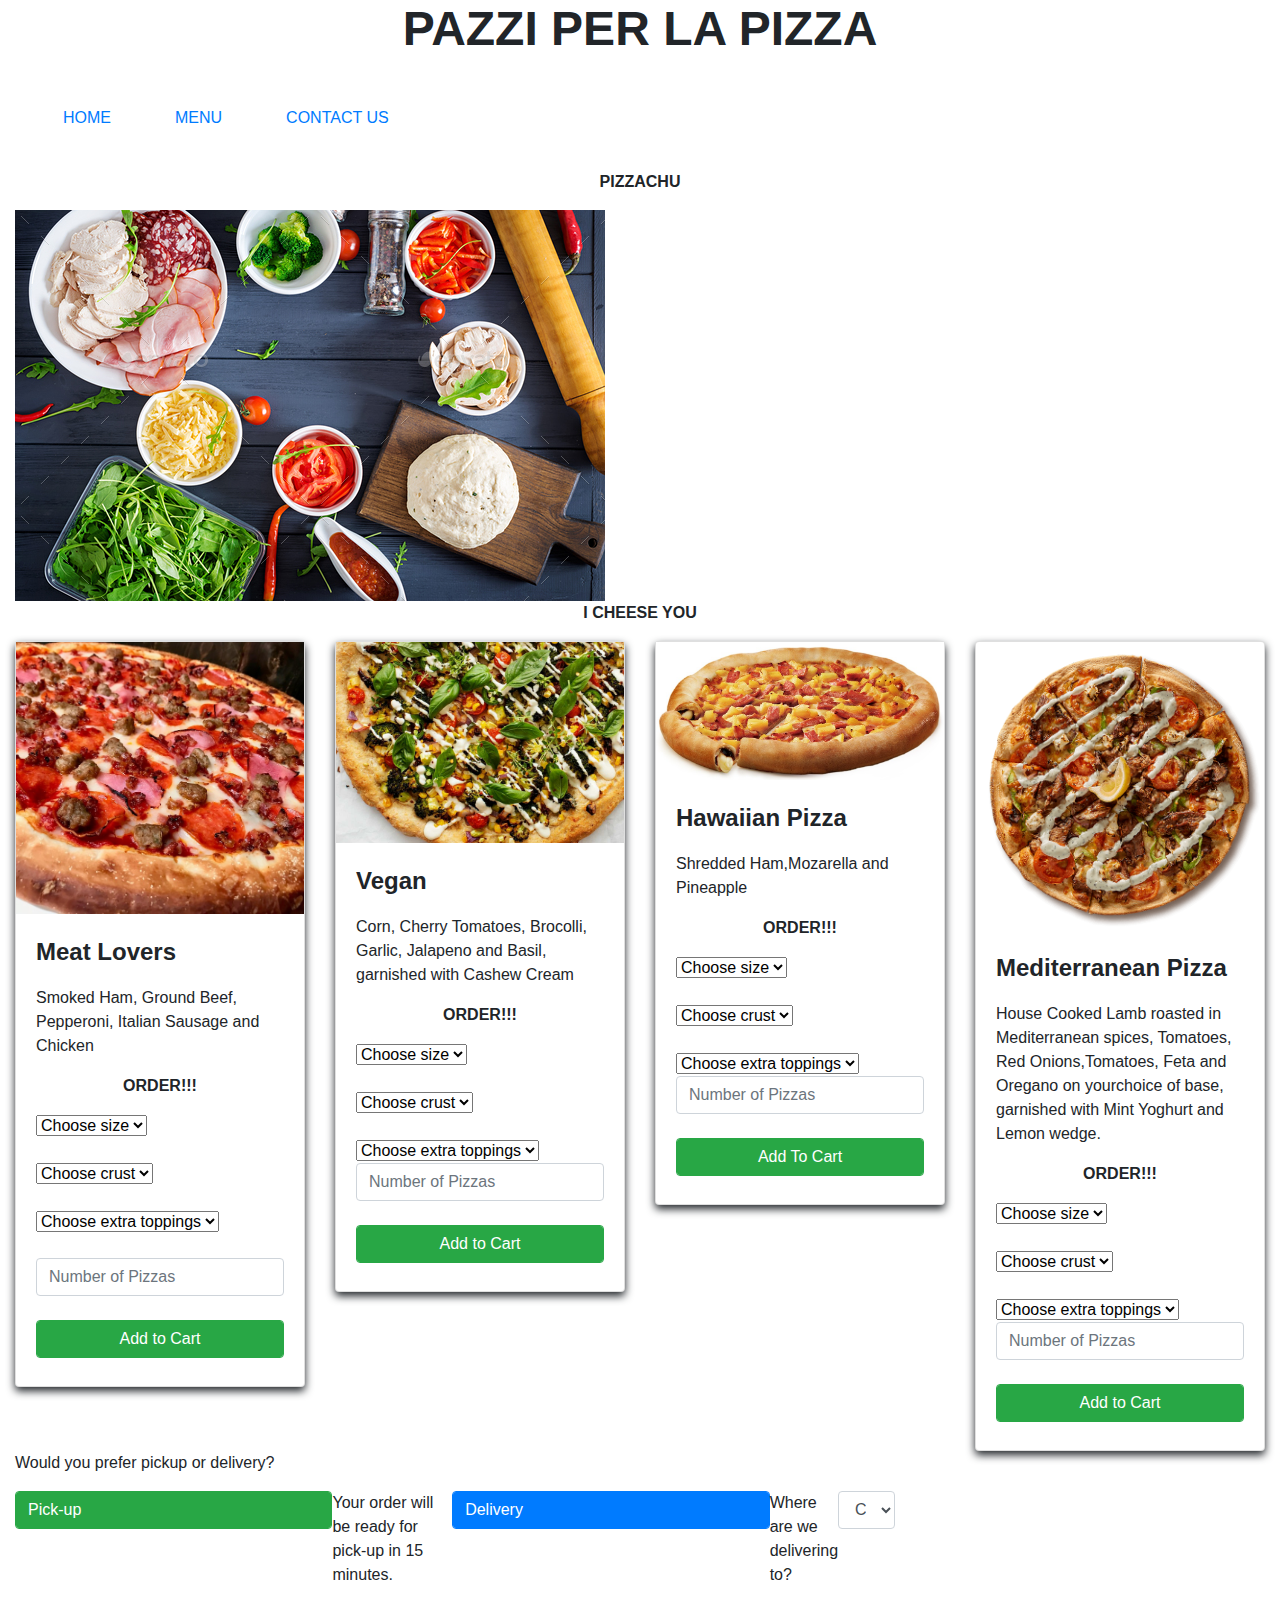
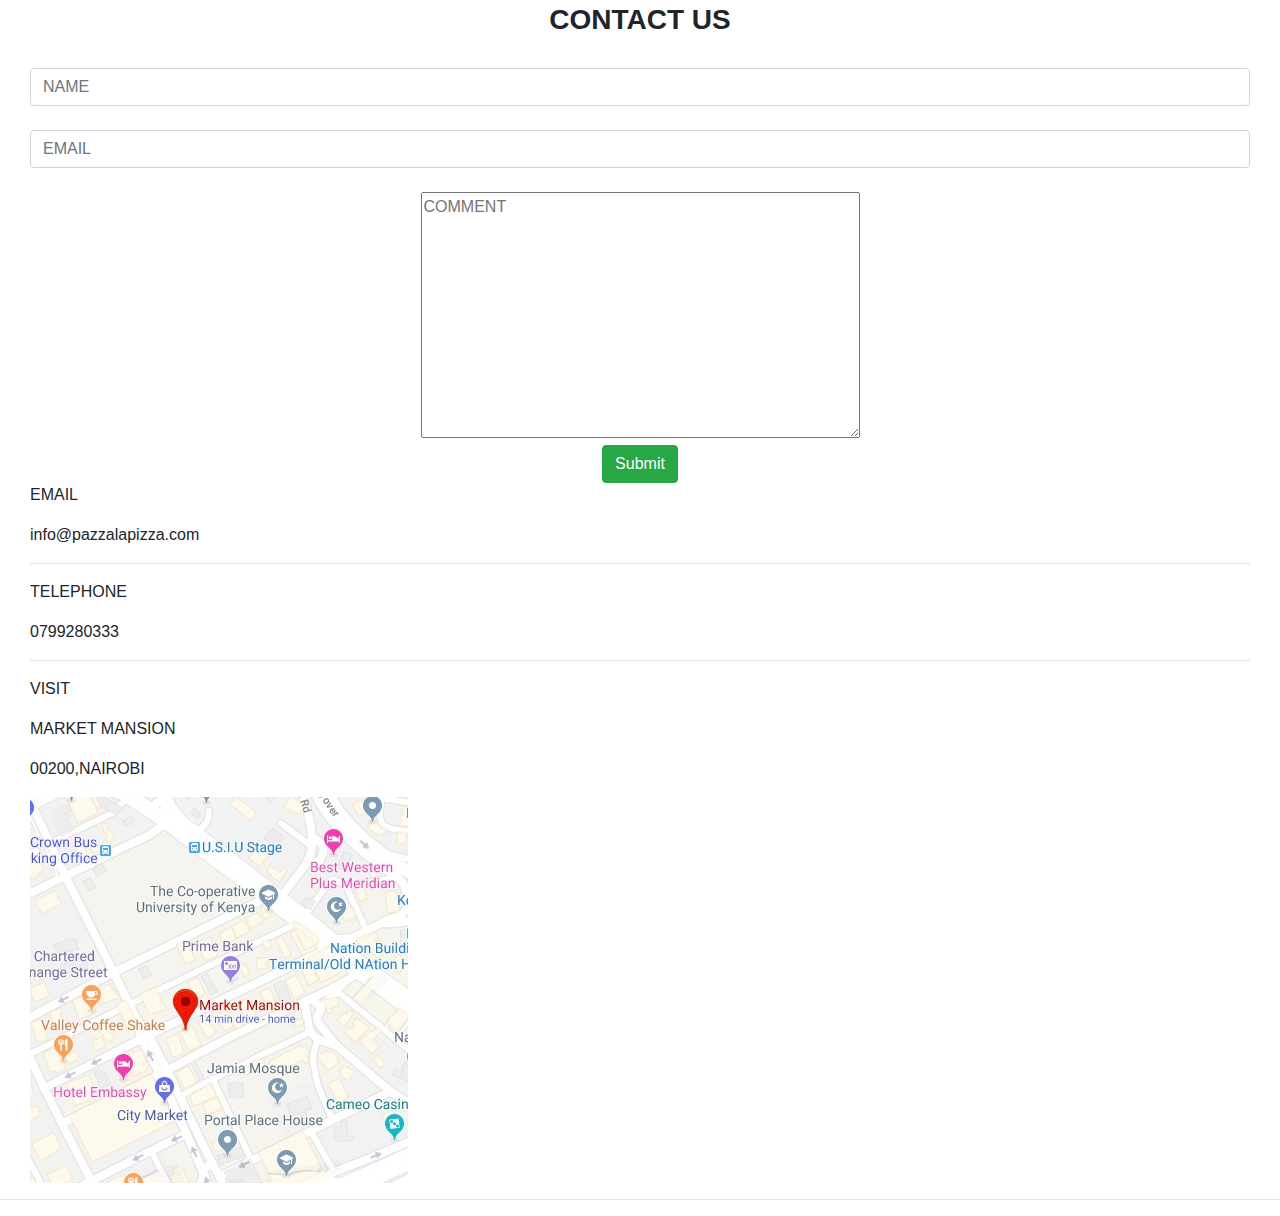
==== index.html @ 3c733aaf "add input form for numbers" ====
<!DOCTYPE html>
<html lang="en">

<head>
    <meta charset="UTF-8">
    <meta name="viewport" content="width=device-width, initial-scale=1.0">
    <meta http-equiv="X-UA-Compatible" content="ie=edge">
    <link href="css/bootstrap.min.css" type="text/css" rel="stylesheet">
    <link href="css/styles.css" type="text/css" rel="stylesheet">
    <title>PAZZI PER LA PIZZA</title>
</head>

<body>
    <div class="container-fluid">
        <h1><b>PAZZI PER LA PIZZA</b></h1>
        <div class="navbar">
            <ul>
                <li><a href="#home">HOME</a></li>
                <li><a href="#menu">MENU</a></li>
                <li><a href="#contact">CONTACT US</a></li>
            </ul>
        </div>
        <div class="background">
            <p style="text-align: center;"><strong>PIZZACHU</strong></p>
            <img src="images/pizza.jpg" alt="Pizza making">
        </div>
        <p style="text-align: center;"><strong>I CHEESE YOU</strong></p>
    </div>
    </div>
    <div class="container-fluid">
        <div id="menu">
            <div class="row">
                <div class="col-md-3 col-lg-3 mx-auto">
                    <div class="card" class="card-img-top">
                        <img src="images/pizza1.jpg" alt="Meat lovers pizza" class="mx-auto w-100">
                        <div class="card-body">
                            <p id="ml" style="font-size: 1.5rem;"><strong>Meat Lovers</strong></p>
                            <p>Smoked Ham, Ground Beef, Pepperoni, Italian Sausage and Chicken</p>
                            <p class="order"><b>ORDER!!!</b></p>
                            <form>
                                <select class="size" class="form-control" placeholder="choose size">
                                    <option value="">Choose size</option>
                                    <option value="small">Small</option>
                                    <option value="medium">Medium</option>
                                    <option value="large">Large</option>
                                </select>
                            </form> <br>
                            <form>
                                <select class="crust" class="form-control" placeholder="Choose crust">
                                    <option value="">Choose crust</option>
                                    <option value="crispy">Crispy</option>
                                    <option value="gluten free">Gluten free</option>
                                    <option value="stuffed">Stuffed</option>
                                </select>
                            </form> <br>
                            <form>
                                <select class="toppings" class="form-control" placeholder="Extra toppings">
                                    <option value="">Choose extra toppings</option>
                                    <option value="">Extra cheese</option>
                                    <option value="Bacon">Bacon</option>
                                    <option value="pepper">pepper</option>
                                </select>
                            </form><br>
                            <form>
                                <input type="number" class="form-control" placeholder="Number of Pizzas">
                                    
                            </form>
                            <br>
                            <label style="text-align: center;" id="btn-addtocart-ml"
                                class="btn-success form-control">Add to Cart</label>
                            </form>
                        </div>
                    </div>
                </div>
                <div class="col-md-3 col-lg-3 mx-auto">
                    <div class="card">
                        <img src="images/pizza2.jpg" alt="Vegan pizza" class="mx-auto w-100">
                        <div class="card-body">
                            <p style="font-size: 1.5rem;"><strong>Vegan</strong></p>
                            <p>Corn, Cherry Tomatoes, Brocolli, Garlic, Jalapeno and Basil, garnished with Cashew Cream
                            </p>
                            <p class="order"><b>ORDER!!!</b></p>
                            <form>
                                <select class="size" class="form-control" placeholder="choose size">
                                    <option value="">Choose size</option>
                                    <option value="small">Small</option>
                                    <option value="medium">Medium</option>
                                    <option value="large">Large</option>
                                </select>
                            </form> <br>
                            <form>
                                <select class="crust" class="form-control" placeholder="Choose crust">
                                    <option value="">Choose crust</option>
                                    <option value="crispy">Crispy</option>
                                    <option value="gluten free">Gluten free</option>
                                    <option value="stuffed">Stuffed</option>
                                </select>
                            </form> <br>
                            <form>
                                <select class="toppings" class="form-control" placeholder="Extra toppings">
                                    <option value="">Choose extra toppings</option>
                                    <option value="">Extra cheese</option>
                                    <option value="Bacon">Bacon</option>
                                    <option value="pepper">pepper</option>
                                </select>
                            </form>
                            <form>
                                    <input type="number" class="form-control" placeholder="Number of Pizzas">
                                        
                                </form>
                                <br>
                                <label style="text-align: center;" id="btn-addtocart-vegan"
                                    class="btn-success form-control">Add to Cart</label>
                            </form>
                        </div>
                    </div>
                </div>
                <div class="col-md-3 col-lg-3 mx-auto">
                    <div class="card">
                        <img src="images/pizza3.jpg" alt="Hawaiian pizza" class="mx-auto w-100">
                        <div class="card-body">
                            <p style="font-size: 1.5rem;"><strong>Hawaiian Pizza</strong></p>
                            <p>Shredded Ham,Mozarella and Pineapple</p>
                            <p class="order"><b>ORDER!!!</b></p>
                            <form>
                                <select class="size" class="form-control" placeholder="choose size">
                                    <option value="size">Choose size</option>
                                    <option value="small">Small</option>
                                    <option value="medium">Medium</option>
                                    <option value="large">Large</option>
                                </select>
                            </form> <br>
                            <form>
                                <select class="crust" class="form-control" placeholder="Choose crust">
                                    <option value="">Choose crust</option>
                                    <option value="crispy">Crispy</option>
                                    <option value="gluten free">Gluten free</option>
                                    <option value="stuffed">Stuffed</option>
                                </select>
                            </form> <br>
                            <form>
                                <select class="toppings" class="form-control" placeholder="Extra toppings">
                                    <option value="">Choose extra toppings</option>
                                    <option value="">Extra cheese</option>
                                    <option value="Bacon">Bacon</option>
                                    <option value="pepper">pepper</option>
                                </select>
                            </form>
                            <form>
                                    <input type="number" class="form-control" placeholder="Number of Pizzas">
                                        
                                </form>
                                <br>
                                <label style="text-align: center;" id="btn-addtocart-hawaii"
                                    class="btn-success form-control">Add To Cart</label>
                            </form>
                        </div>
                    </div>
                </div>
                <div class="col-md-3 col-lg-3 mx-auto">
                    <div class="card">
                        <img src="images/pizza4.png" alt="Mediterranean lamb" class="mx-auto w-100">
                        <div class="card-body">
                            <p style="font-size: 1.5rem;"><strong>Mediterranean Pizza</strong></p>
                            <p>House Cooked Lamb roasted in Mediterranean spices, Tomatoes, Red Onions,Tomatoes, Feta
                                and Oregano on yourchoice of base, garnished with Mint Yoghurt and Lemon wedge.</p>
                            <p class="order"><b>ORDER!!!</b></p>
                            <form>
                                <select class="size" class="form-control" placeholder="choose size">
                                    <option value="">Choose size</option>
                                    <option value="small">Small</option>
                                    <option value="medium">Medium</option>
                                    <option value="large">Large</option>
                                </select>
                            </form>
                            <br>
                            <form>
                                <select class="crust" class="form-control" placeholder="Choose crust">
                                    <option value="">Choose crust</option>
                                    <option value="crispy">Crispy</option>
                                    <option value="gluten free">Gluten free</option>
                                    <option value="stuffed">Stuffed</option>
                                </select>
                            </form>
                            <br>
                            <form>
                                <select class="toppings" class="form-control" placeholder="Extra toppings">
                                    <option value="">Choose extra toppings</option>
                                    <option value="">Extra cheese</option>
                                    <option value="Bacon">Bacon</option>
                                    <option value="pepper">pepper</option>
                                </select>
                            </form>
                            <form>
                                    <input type="number" class="form-control" placeholder="Number of Pizzas">
                                        
                                </form>
                                <br>
                                <label style="text-align: center;" id="btn-addtocart-md"
                                    class="btn-success form-control">Add to Cart</label>
                            </form>
                        </div>
                    </div>
                </div>
            </div>
        </div>
        <section>
            <div id="checkout">
                <div id="pick-del">
                    <p>Would you prefer pickup or delivery?</p>
                    <div class="btn-group" data-toggle="button">
                        <label class="btn-success form-control">Pick-up</label>
                        <p class="pick">Your order will be ready for pick-up in 15 minutes.</p>
                        <label class="btn-primary form-control">Delivery </label>
                        <p class="del">Where are we delivering to?</p>
                        <form>
                            <select class="form-control" placeholder="Choose Location">
                                <option value="location">Choose Location</option>
                                <option value="location">Spring Valley</option>
                                <option value="location">Prestige</option>
                                <option value="location">Other</option>
                            </select>
                        </form>
                    </div>
        </section>
        <div class="container-fluid">
            <div class="contact">
                <h3><strong>CONTACT US</strong></h3><br>
                <form>
                    <input type="text" class="form-control" id="Name" placeholder="NAME"><br>
                    <input type="text" class="form-control" id="Email" placeholder="EMAIL"><br>
                    <textarea name="message" id="message" cols="45" rows="10" placeholder="COMMENT"></textarea><br>
                    <input type="submit" class="btn btn-success"></button>
                </form>
            </div>
            <p>EMAIL</p>
            <p>info@pazzalapizza.com</p>
            <hr>
            <p>TELEPHONE</p>
            <p>0799280333</p>
            <hr>
            <p>VISIT</p>
            <p>MARKET MANSION</p>
            <P>00200,NAIROBI</P>
            <img src="images/visit.jpg" alt="Visit store Location at Market Mansion">
        </div>
    </div>
    </div>
    </div>
    </div>
    <hr />
    <script src="js/jquery-3.4.1.js"></script>
    <script src="js/scripts.js"></script>
</body>

</html>
---- css/styles.css ----
body{
    margin: 0;
}
.background{
background-size: cover;
}
ul{
    margin: 0;
    list-style-type: none;
    padding: 0;
    display: block;
    position: sticky,fixed bottom;
}
li{
float:left;
padding: 2rem;
}
html{
    scroll-behavior: smooth;
}
.back{
    background-position: center center;
    background-repeat: no-repeat;
    background-size: cover;
}
h1{
    font-family: 'Franklin Gothic Medium', 'Arial Narrow', Arial, sans-serif;
    font-size: 3rem;
    text-align: center;
}
p{
    font-family: 'Franklin Gothic Medium', 'Arial Narrow', Arial, sans-serif;
}
.order{
    text-align: center;
}
.title{
    font-size: 1.5rem;
}
.contact{
    font-family: 'Franklin Gothic Medium', 'Arial Narrow', Arial, sans-serif; 
    text-align: center;
    line-height: 1.5em;
}
.card{
    box-shadow:  0 4px 8px 0 ;
}
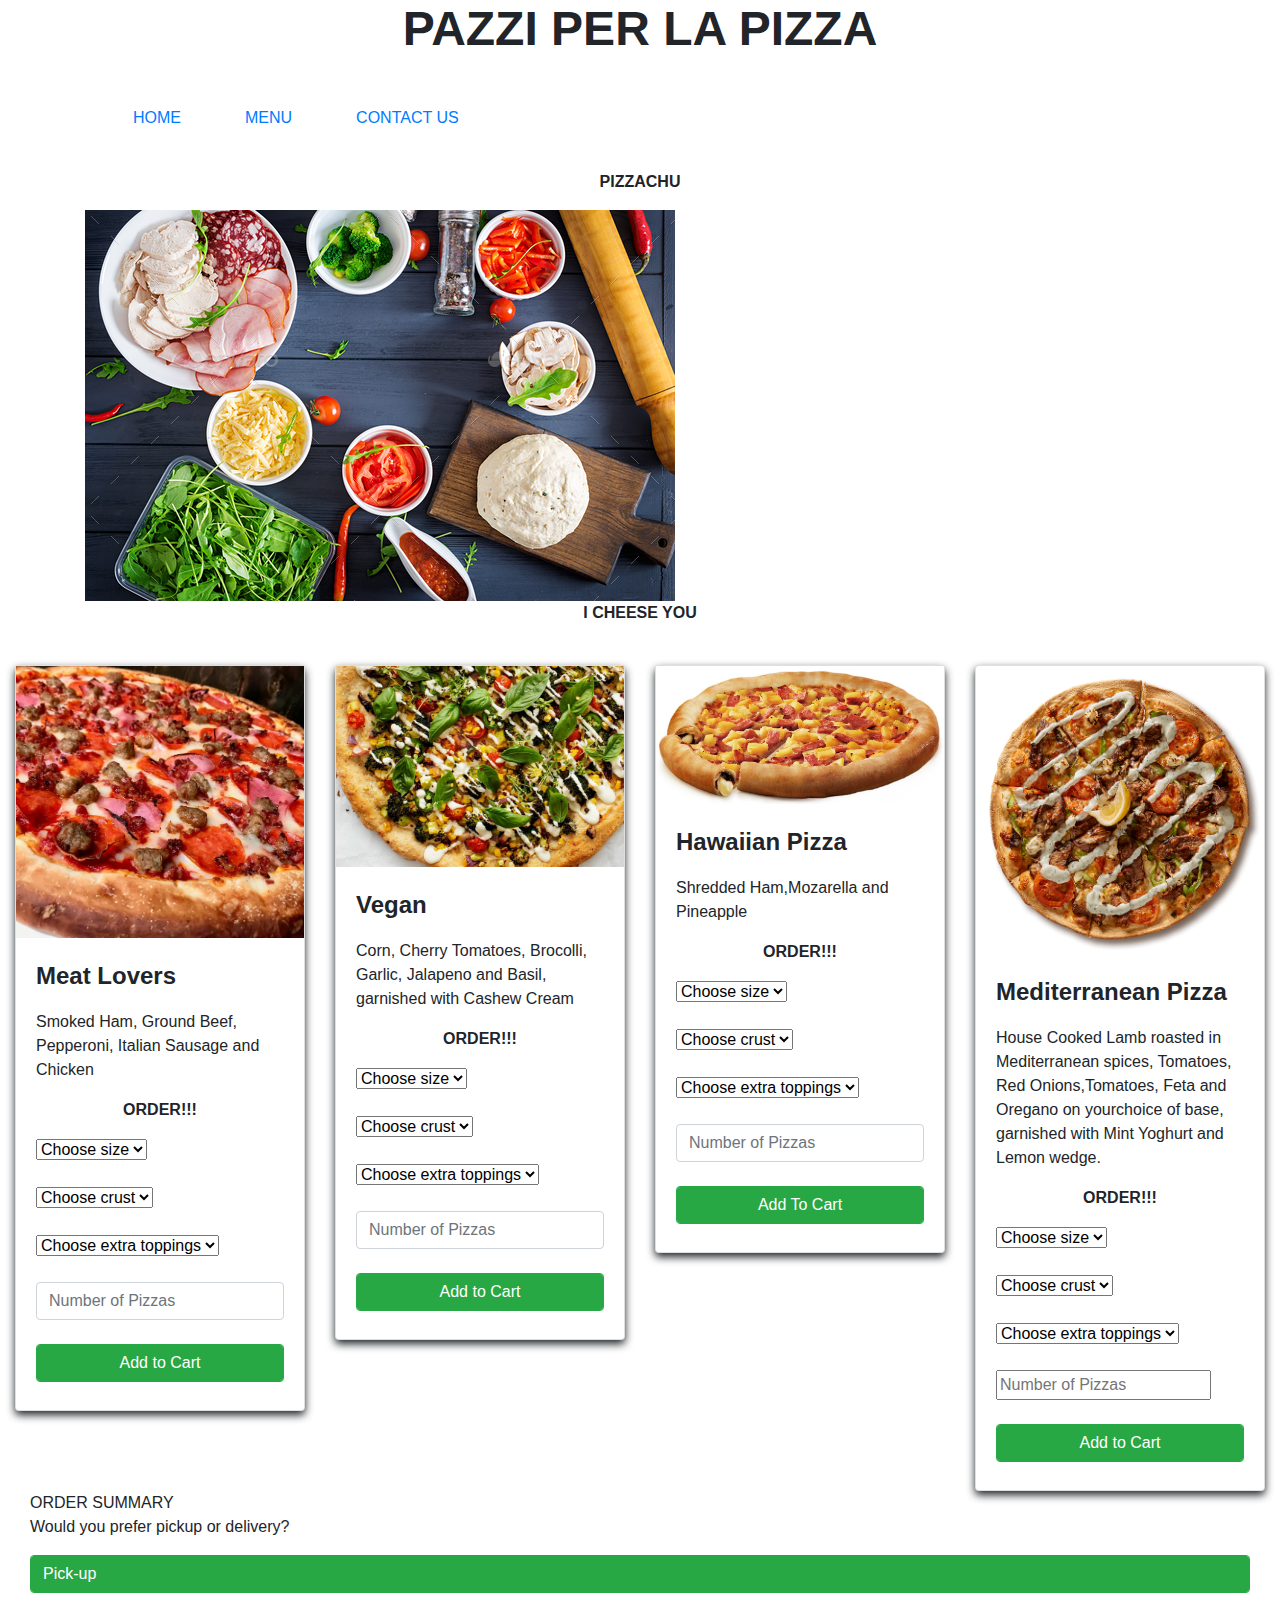
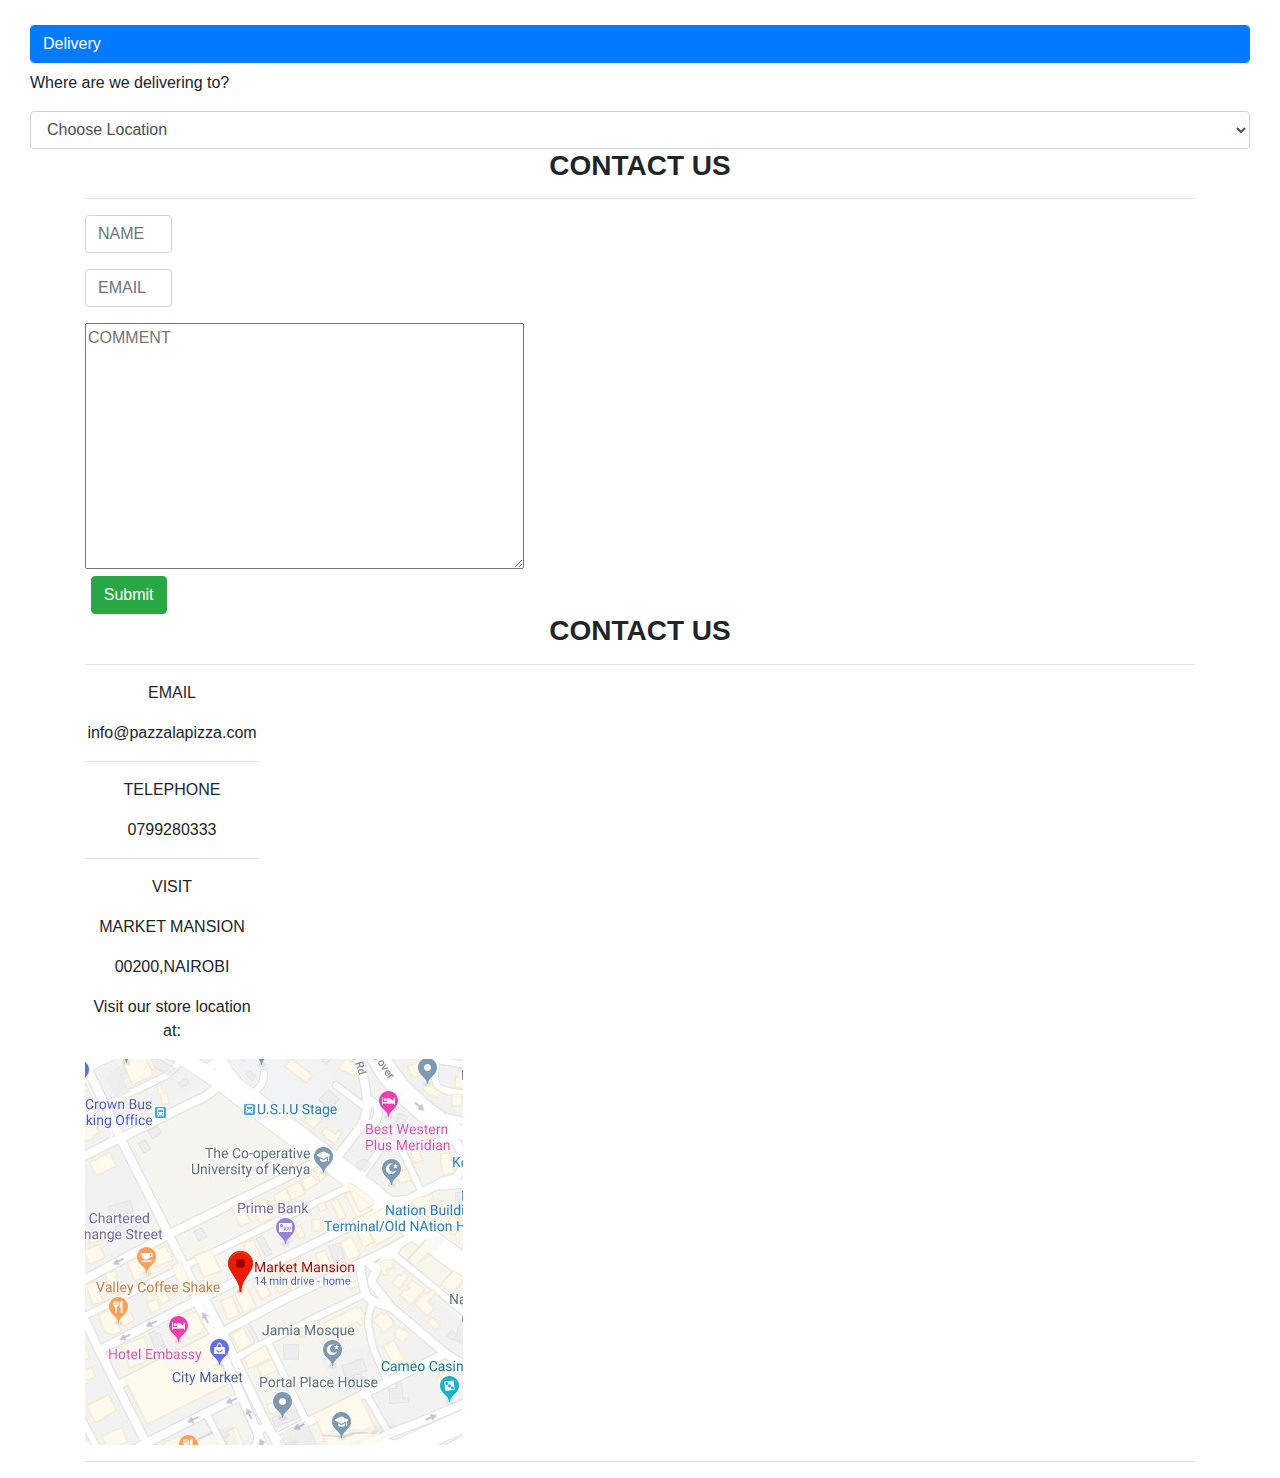
==== commit d8968bad: "add container-fluid and style it on css" ====
--- a/index.html
+++ b/index.html
@@ -11,7 +11,7 @@
 </head>
 
 <body>
-    <div class="container-fluid">
+    <div class="container">
         <h1><b>PAZZI PER LA PIZZA</b></h1>
         <div class="navbar">
             <ul>
@@ -23,8 +23,8 @@
         <div class="background">
             <p style="text-align: center;"><strong>PIZZACHU</strong></p>
             <img src="images/pizza.jpg" alt="Pizza making">
-        </div>
-        <p style="text-align: center;"><strong>I CHEESE YOU</strong></p>
+            <p style="text-align: center;"><strong>I CHEESE YOU</strong></p>
+        </div><br>
     </div>
     </div>
     <div class="container-fluid">
@@ -34,7 +34,7 @@
                     <div class="card" class="card-img-top">
                         <img src="images/pizza1.jpg" alt="Meat lovers pizza" class="mx-auto w-100">
                         <div class="card-body">
-                            <p id="ml" style="font-size: 1.5rem;"><strong>Meat Lovers</strong></p>
+                            <p style="font-size: 1.5rem;"><strong>Meat Lovers</strong></p>
                             <p>Smoked Ham, Ground Beef, Pepperoni, Italian Sausage and Chicken</p>
                             <p class="order"><b>ORDER!!!</b></p>
                             <form>
@@ -63,11 +63,12 @@
                             </form><br>
                             <form>
                                 <input type="number" class="form-control" placeholder="Number of Pizzas">
-                                    
+
                             </form>
                             <br>
-                            <label style="text-align: center;" id="btn-addtocart-ml"
-                                class="btn-success form-control">Add to Cart</label>
+                            <form>
+                                <label style="text-align: center;" id="btn-addtocart-ml"
+                                    class="btn-success form-control">Add to Cart</label>
                             </form>
                         </div>
                     </div>
@@ -103,12 +104,12 @@
                                     <option value="Bacon">Bacon</option>
                                     <option value="pepper">pepper</option>
                                 </select>
-                            </form>
-                            <form>
-                                    <input type="number" class="form-control" placeholder="Number of Pizzas">
-                                        
-                                </form>
-                                <br>
+                            </form><br>
+                            <form>
+                                <input type="number" class="form-control" placeholder="Number of Pizzas">
+
+                            </form> <br>
+                            <form>
                                 <label style="text-align: center;" id="btn-addtocart-vegan"
                                     class="btn-success form-control">Add to Cart</label>
                             </form>
@@ -145,12 +146,12 @@
                                     <option value="Bacon">Bacon</option>
                                     <option value="pepper">pepper</option>
                                 </select>
-                            </form>
-                            <form>
-                                    <input type="number" class="form-control" placeholder="Number of Pizzas">
-                                        
-                                </form>
-                                <br>
+                            </form><br>
+                            <form>
+                                <input type="number" class="form-control" placeholder="Number of Pizzas">
+
+                            </form><br>
+                            <form>
                                 <label style="text-align: center;" id="btn-addtocart-hawaii"
                                     class="btn-success form-control">Add To Cart</label>
                             </form>
@@ -190,12 +191,11 @@
                                     <option value="Bacon">Bacon</option>
                                     <option value="pepper">pepper</option>
                                 </select>
-                            </form>
-                            <form>
-                                    <input type="number" class="form-control" placeholder="Number of Pizzas">
-                                        
-                                </form>
-                                <br>
+                            </form><br>
+                            <form>
+                                <input class="input" type="number" class="form-control" placeholder="Number of Pizzas">
+                            </form> <br>
+                            <form>
                                 <label style="text-align: center;" id="btn-addtocart-md"
                                     class="btn-success form-control">Add to Cart</label>
                             </form>
@@ -204,53 +204,69 @@
                 </div>
             </div>
         </div>
-        <section>
+        <div class="container-fluid">
             <div id="checkout">
+                <div id="Order summary">ORDER SUMMARY</div>
                 <div id="pick-del">
                     <p>Would you prefer pickup or delivery?</p>
-                    <div class="btn-group" data-toggle="button">
-                        <label class="btn-success form-control">Pick-up</label>
-                        <p class="pick">Your order will be ready for pick-up in 15 minutes.</p>
-                        <label class="btn-primary form-control">Delivery </label>
-                        <p class="del">Where are we delivering to?</p>
-                        <form>
-                            <select class="form-control" placeholder="Choose Location">
-                                <option value="location">Choose Location</option>
-                                <option value="location">Spring Valley</option>
-                                <option value="location">Prestige</option>
-                                <option value="location">Other</option>
-                            </select>
-                        </form>
-                    </div>
-        </section>
-        <div class="container-fluid">
-            <div class="contact">
-                <h3><strong>CONTACT US</strong></h3><br>
-                <form>
-                    <input type="text" class="form-control" id="Name" placeholder="NAME"><br>
-                    <input type="text" class="form-control" id="Email" placeholder="EMAIL"><br>
-                    <textarea name="message" id="message" cols="45" rows="10" placeholder="COMMENT"></textarea><br>
-                    <input type="submit" class="btn btn-success"></button>
-                </form>
+                    <label class="btn-success form-control">Pick-up</label><br>
+                    <label class="btn-primary form-control">Delivery </label>
+                    <p>Where are we delivering to?</p>
+                    <form>
+                        <select class="form-control" placeholder="Choose Location">
+                            <option value="location">Choose Location</option>
+                            <option value="location">Spring Valley</option>
+                            <option value="location">Prestige</option>
+                            <option value="location">Other</option>
+                        </select>
+                    </form>
+                </div>
             </div>
-            <p>EMAIL</p>
-            <p>info@pazzalapizza.com</p>
-            <hr>
-            <p>TELEPHONE</p>
-            <p>0799280333</p>
-            <hr>
-            <p>VISIT</p>
-            <p>MARKET MANSION</p>
-            <P>00200,NAIROBI</P>
-            <img src="images/visit.jpg" alt="Visit store Location at Market Mansion">
-        </div>
-    </div>
-    </div>
-    </div>
-    </div>
-    <hr />
-    <script src="js/jquery-3.4.1.js"></script>
-    <script src="js/scripts.js"></script>
+            <div class="container">
+                <h3><strong>CONTACT US</strong></h3>
+                <hr>
+                <div class="row">
+                    <div class="contact">
+                        <div class="col-md-3">
+                            <div class="form-group">
+                                <input type="text" class="form-control" id="Name" placeholder="NAME">
+                            </div>
+                            <div class="form-group">
+                                <input type="text" class="form-control" id="Email" placeholder="EMAIL">
+                            </div>
+                            <textarea name="message" id="message" cols="45" rows="10"
+                                placeholder="COMMENT"></textarea><br>
+                            <input type="submit" class="btn btn-success"></button>
+                            </form>
+                        </div>
+                    </div>
+                    <div class="container">
+                        <h3><strong>CONTACT US</strong></h3>
+                        <hr>
+                        <div class="row">
+                            <div class="contact">
+                                <div class="col-md-6">
+                                    <p>EMAIL</p>
+                                    <p>info@pazzalapizza.com</p>
+                                    <hr>
+                                    <p>TELEPHONE</p>
+                                    <p>0799280333</p>
+                                    <hr>
+                                    <p>VISIT</p>
+                                    <p>MARKET MANSION</p>
+                                    <P>00200,NAIROBI</P>
+                                </div>
+                                <div class="col-md-6">
+                                    <p>Visit our store location at:</p>
+                                    <img src="images/visit.jpg" alt="Visit store Location at Market Mansion">
+                                </div>
+                            </div>
+                        </div>
+                    </div>
+                </div>
+                <hr />
+                <script src="js/jquery-3.4.1.js"></script>
+                <script src="js/scripts.js"></script>
 </body>
 
 </html>--- a/css/styles.css
+++ b/css/styles.css
@@ -45,3 +45,6 @@
 .card{
     box-shadow:  0 4px 8px 0 ;
 }
+h3{
+    text-align: center;
+}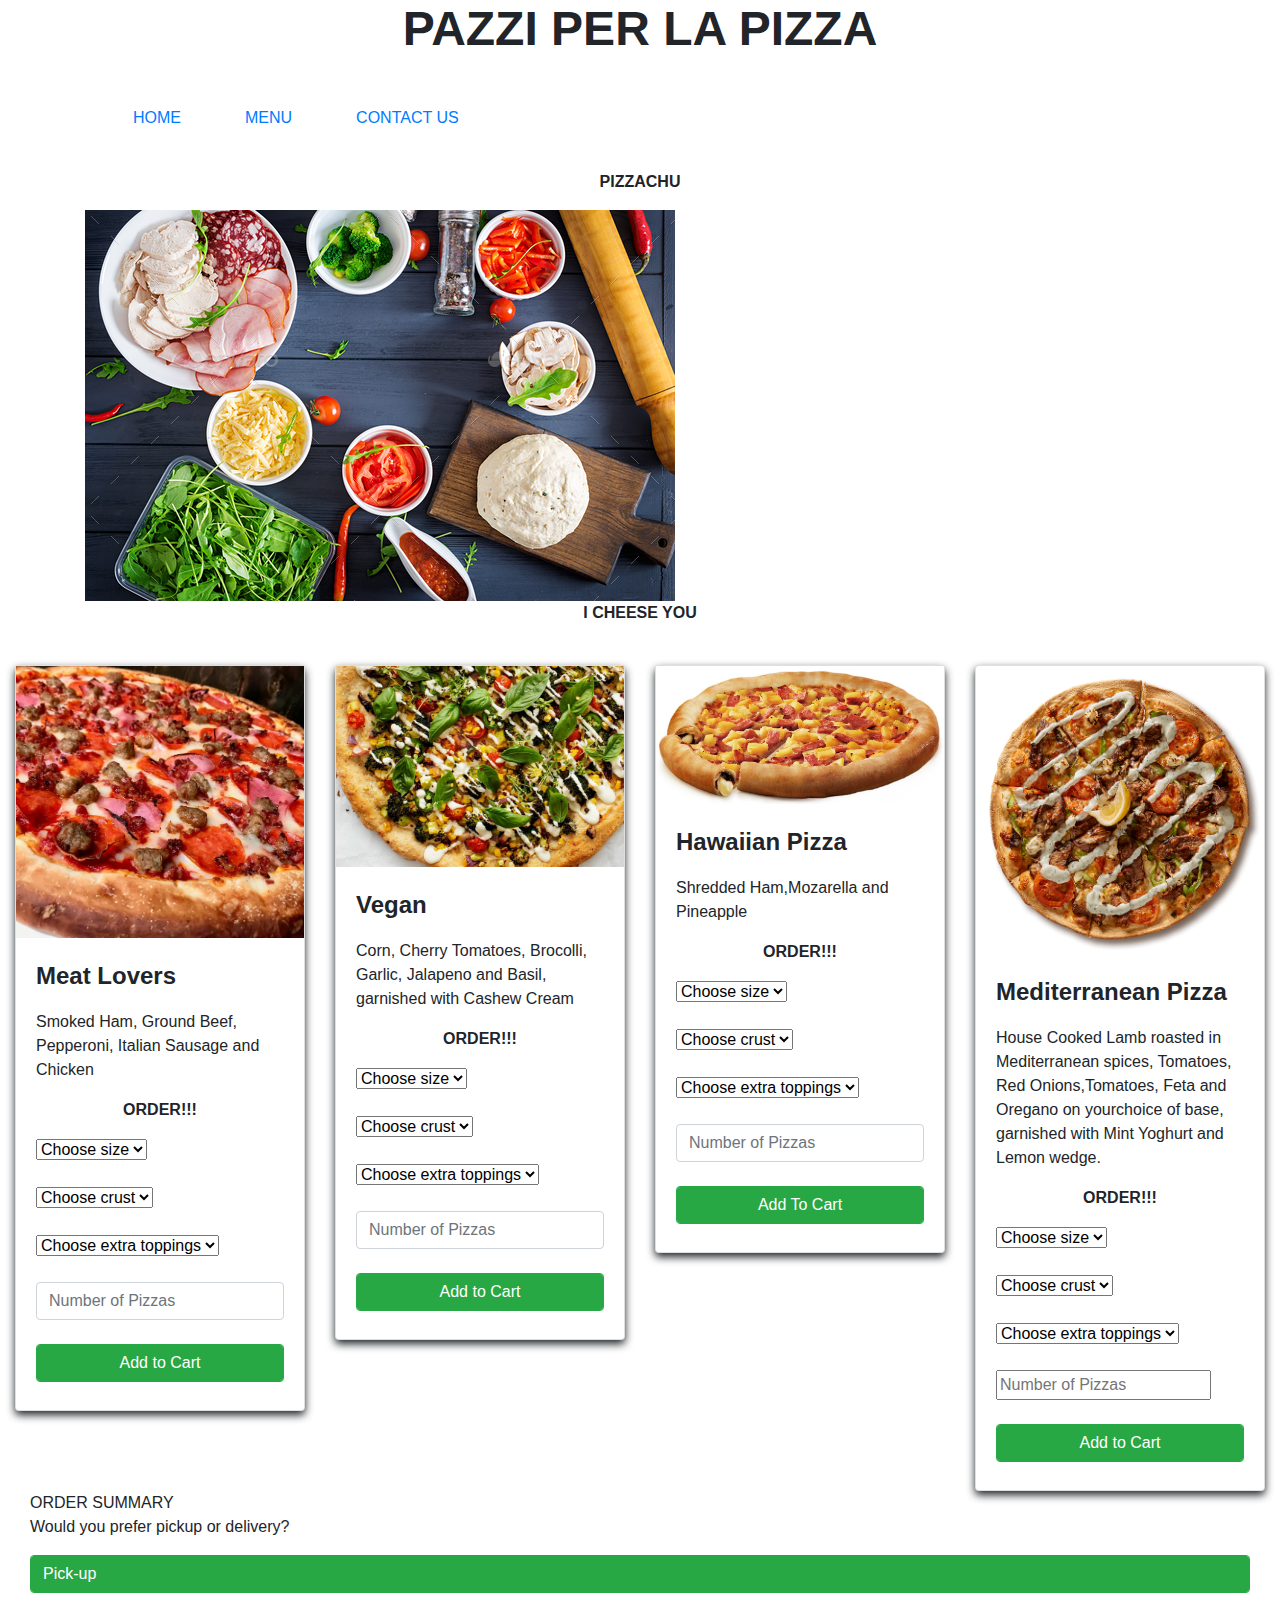
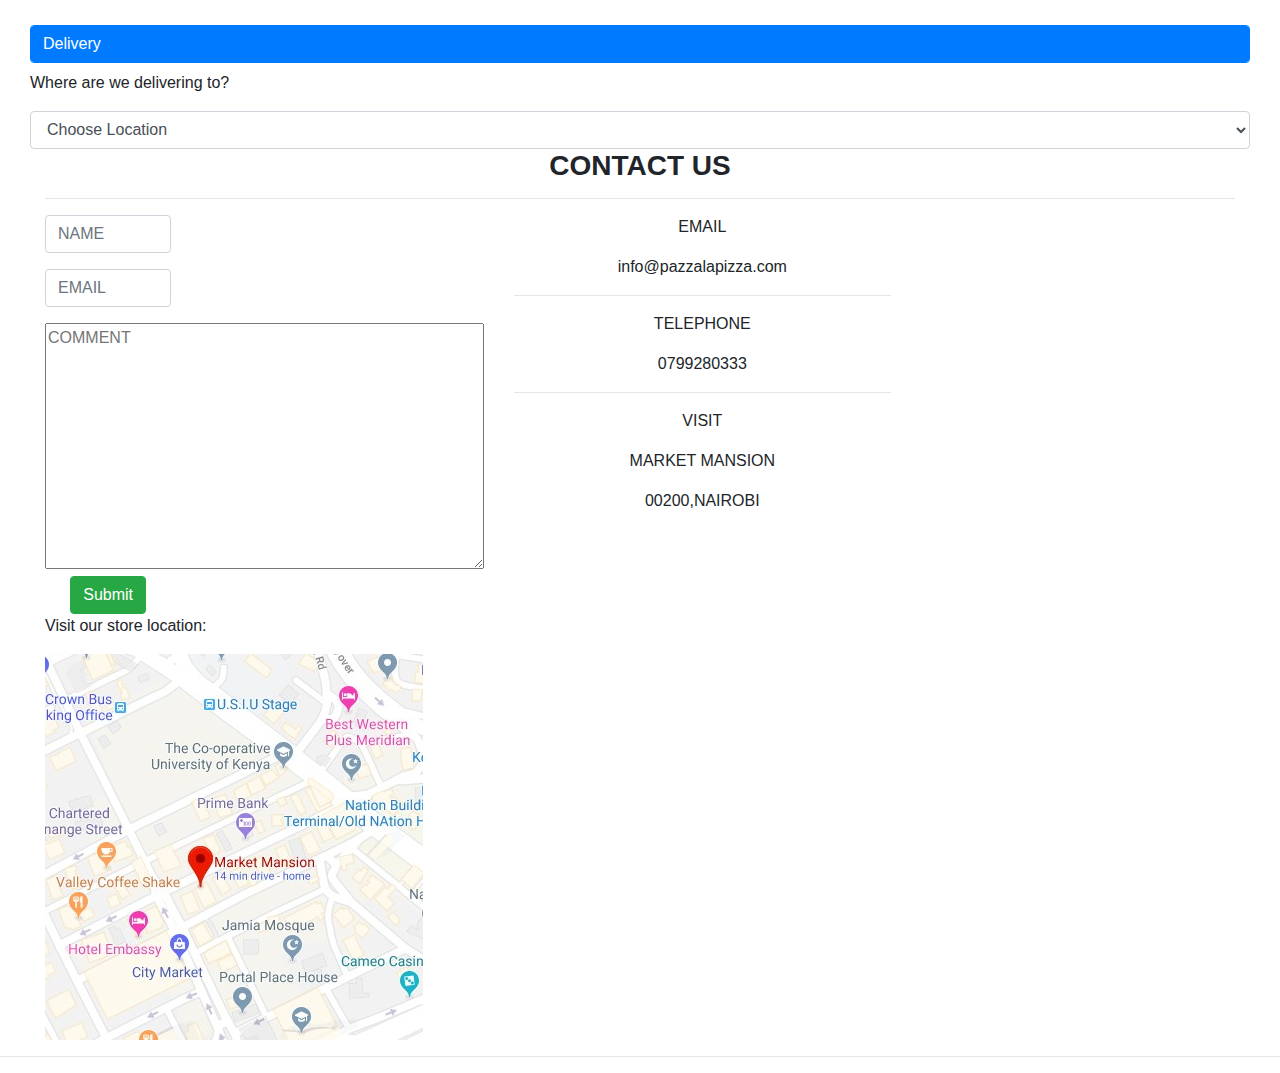
==== commit 40adf5ee: "add readme description" ====
--- a/index.html
+++ b/index.html
@@ -67,8 +67,8 @@
                             </form>
                             <br>
                             <form>
-                                <label style="text-align: center;" id="btn-addtocart-ml"
-                                    class="btn-success form-control">Add to Cart</label>
+                            <label style="text-align: center;" id="btn-addtocart-ml"
+                                class="btn-success form-control">Add to Cart</label>
                             </form>
                         </div>
                     </div>
@@ -110,8 +110,8 @@
 
                             </form> <br>
                             <form>
-                                <label style="text-align: center;" id="btn-addtocart-vegan"
-                                    class="btn-success form-control">Add to Cart</label>
+                            <label style="text-align: center;" id="btn-addtocart-vegan"
+                                class="btn-success form-control">Add to Cart</label>
                             </form>
                         </div>
                     </div>
@@ -152,8 +152,8 @@
 
                             </form><br>
                             <form>
-                                <label style="text-align: center;" id="btn-addtocart-hawaii"
-                                    class="btn-success form-control">Add To Cart</label>
+                            <label style="text-align: center;" id="btn-addtocart-hawaii"
+                                class="btn-success form-control">Add To Cart</label>
                             </form>
                         </div>
                     </div>
@@ -196,77 +196,70 @@
                                 <input class="input" type="number" class="form-control" placeholder="Number of Pizzas">
                             </form> <br>
                             <form>
-                                <label style="text-align: center;" id="btn-addtocart-md"
-                                    class="btn-success form-control">Add to Cart</label>
+                            <label style="text-align: center;" id="btn-addtocart-md"
+                                class="btn-success form-control">Add to Cart</label>
                             </form>
                         </div>
                     </div>
                 </div>
             </div>
         </div>
-        <div class="container-fluid">
+                <div class="container-fluid">
             <div id="checkout">
                 <div id="Order summary">ORDER SUMMARY</div>
                 <div id="pick-del">
                     <p>Would you prefer pickup or delivery?</p>
-                    <label class="btn-success form-control">Pick-up</label><br>
-                    <label class="btn-primary form-control">Delivery </label>
-                    <p>Where are we delivering to?</p>
-                    <form>
-                        <select class="form-control" placeholder="Choose Location">
-                            <option value="location">Choose Location</option>
-                            <option value="location">Spring Valley</option>
-                            <option value="location">Prestige</option>
-                            <option value="location">Other</option>
-                        </select>
-                    </form>
-                </div>
-            </div>
-            <div class="container">
-                <h3><strong>CONTACT US</strong></h3>
-                <hr>
-                <div class="row">
-                    <div class="contact">
-                        <div class="col-md-3">
-                            <div class="form-group">
-                                <input type="text" class="form-control" id="Name" placeholder="NAME">
-                            </div>
-                            <div class="form-group">
-                                <input type="text" class="form-control" id="Email" placeholder="EMAIL">
-                            </div>
-                            <textarea name="message" id="message" cols="45" rows="10"
-                                placeholder="COMMENT"></textarea><br>
-                            <input type="submit" class="btn btn-success"></button>
-                            </form>
-                        </div>
-                    </div>
-                    <div class="container">
-                        <h3><strong>CONTACT US</strong></h3>
-                        <hr>
-                        <div class="row">
-                            <div class="contact">
-                                <div class="col-md-6">
-                                    <p>EMAIL</p>
-                                    <p>info@pazzalapizza.com</p>
-                                    <hr>
-                                    <p>TELEPHONE</p>
-                                    <p>0799280333</p>
-                                    <hr>
-                                    <p>VISIT</p>
-                                    <p>MARKET MANSION</p>
-                                    <P>00200,NAIROBI</P>
-                                </div>
-                                <div class="col-md-6">
-                                    <p>Visit our store location at:</p>
-                                    <img src="images/visit.jpg" alt="Visit store Location at Market Mansion">
-                                </div>
-                            </div>
-                        </div>
-                    </div>
-                </div>
-                <hr />
-                <script src="js/jquery-3.4.1.js"></script>
-                <script src="js/scripts.js"></script>
+                        <label class="btn-success form-control">Pick-up</label><br>
+                        <label class="btn-primary form-control">Delivery </label>
+                        <p>Where are we delivering to?</p>
+                        <form>
+                            <select class="form-control" placeholder="Choose Location">
+                                <option value="location">Choose Location</option>
+                                <option value="location">Spring Valley</option>
+                                <option value="location">Prestige</option>
+                                <option value="location">Other</option>
+                            </select>
+                        </form>
+                    </div>
+                </div>
+        <div class="container-fluid">
+                <h3><strong>CONTACT US</strong></h3><hr>
+            <div class="row">
+            <div class="contact">
+                 <div class="col-md-4">
+                        <div class="form-group">
+                    <input type="text" class="form-control" id="Name" placeholder="NAME">
+                </div>
+                <div class="form-group">
+                    <input type="text" class="form-control" id="Email" placeholder="EMAIL">
+                </div> 
+                    <textarea name="message" id="message" cols="45" rows="10" placeholder="COMMENT"></textarea><br>
+                    <input type="submit" class="btn btn-success"></button>
+                </form>
+            </div>
+            </div>
+            <div style="text-align: center;" class="col-md-4">
+            <p>EMAIL</p>
+            <p>info@pazzalapizza.com</p>
+            <hr>
+            <p>TELEPHONE</p>
+            <p>0799280333</p>
+            <hr>
+            <p>VISIT</p>
+            <p>MARKET MANSION</p>
+            <P>00200,NAIROBI</P>
+            </div>
+            <div class="col-md-4">
+                <p>Visit our store location:</p>
+            <img src="images/visit.jpg" alt="Visit store Location at Market Mansion">
+        </div>
+    </div>
+    </div>
+    </div>
+    </div>
+    <hr />
+    <script src="js/jquery-3.4.1.js"></script>
+    <script src="js/scripts.js"></script>
 </body>
 
 </html>--- a/css/styles.css
+++ b/css/styles.css
@@ -47,4 +47,7 @@
 }
 h3{
     text-align: center;
+}
+.checkout{
+    text-align: center;
 }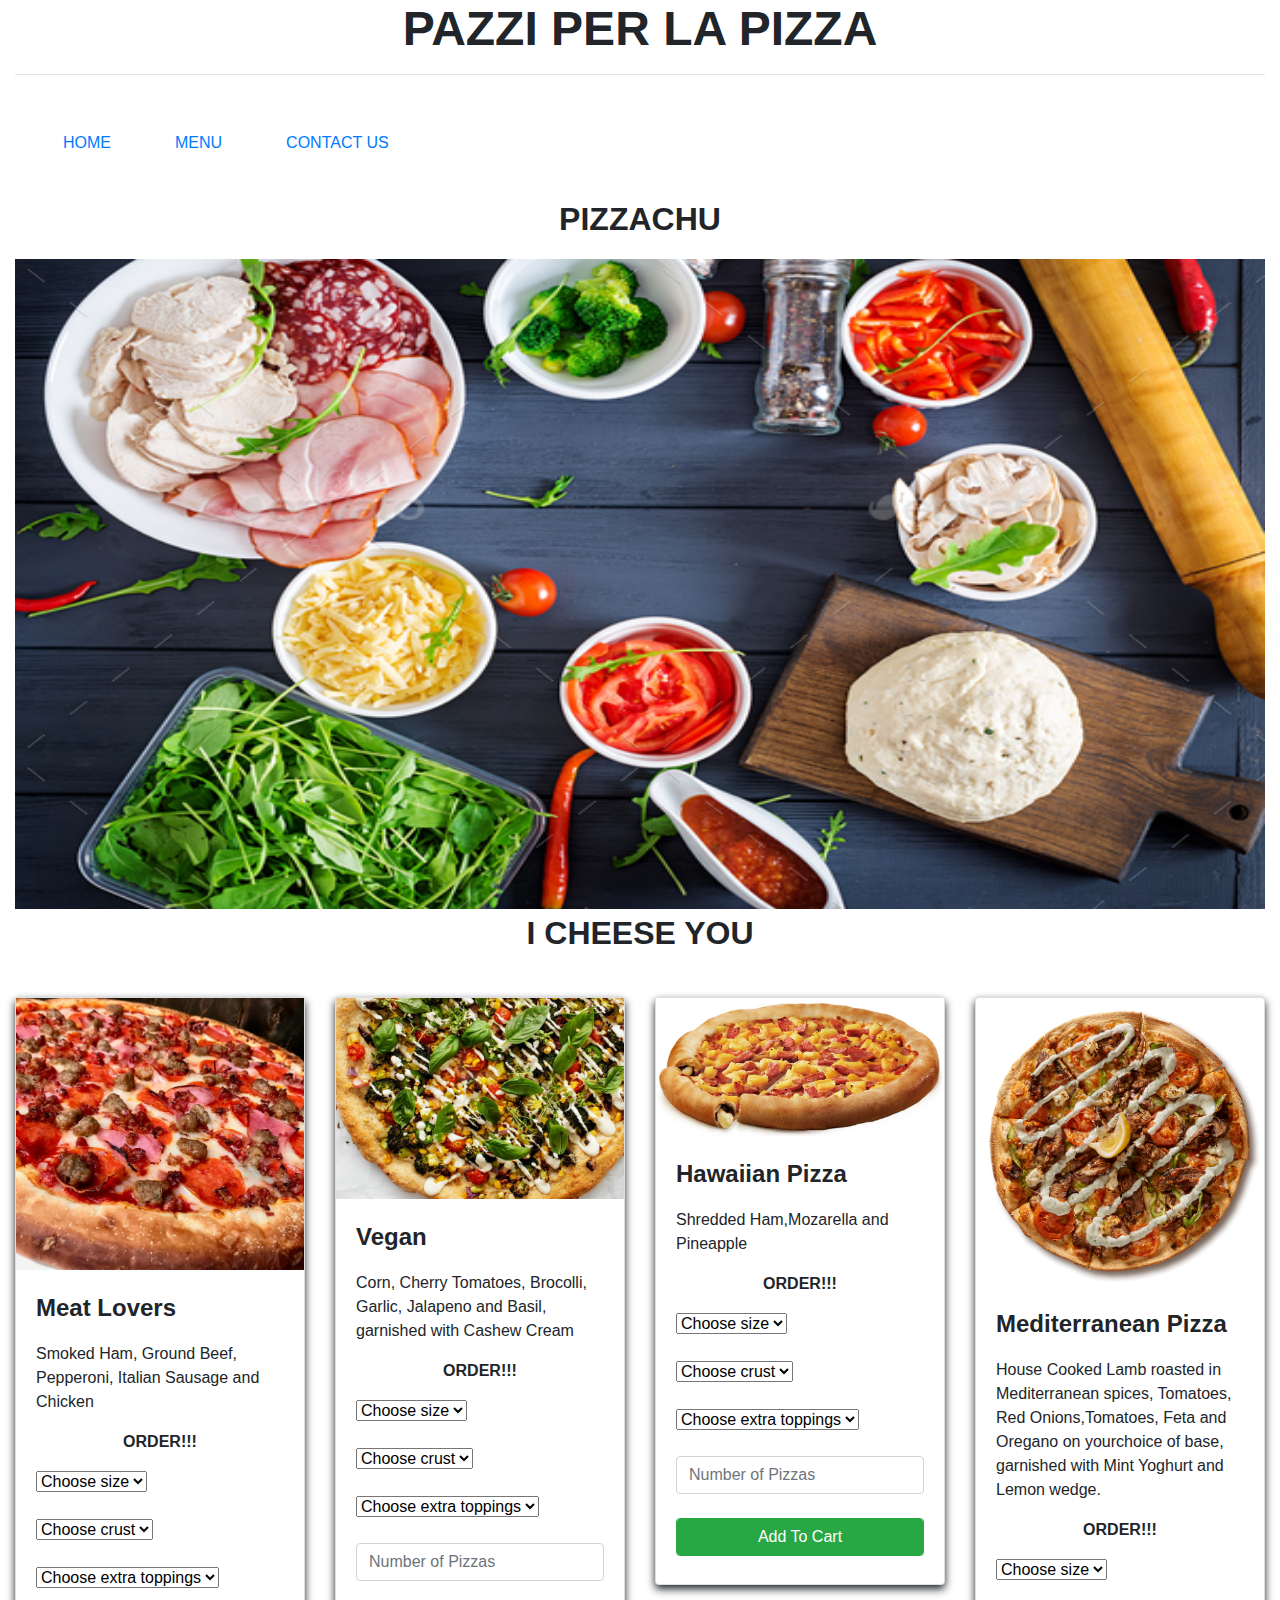
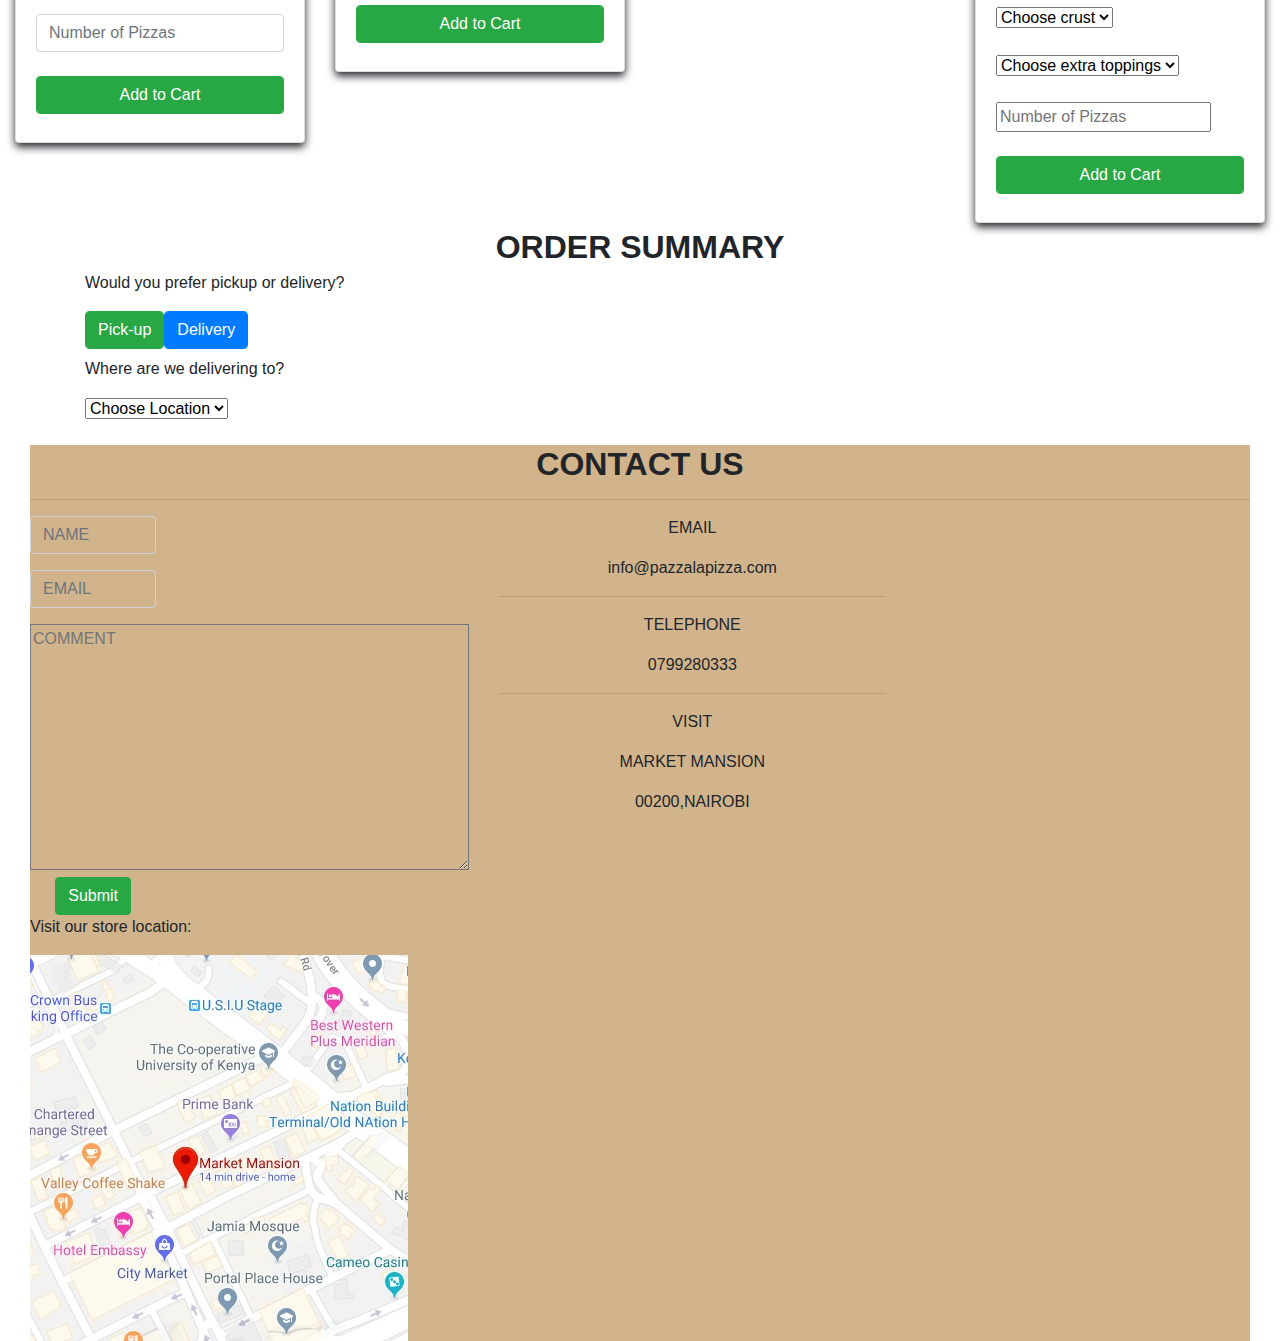
==== commit ee4c201a: "add screenshot to readme" ====
--- a/index.html
+++ b/index.html
@@ -11,8 +11,8 @@
 </head>
 
 <body>
-    <div class="container">
-        <h1><b>PAZZI PER LA PIZZA</b></h1>
+    <div class="container-fluid">
+        <h1><b>PAZZI PER LA PIZZA</b></h1><hr>
         <div class="navbar">
             <ul>
                 <li><a href="#home">HOME</a></li>
@@ -20,13 +20,11 @@
                 <li><a href="#contact">CONTACT US</a></li>
             </ul>
         </div>
-        <div class="background">
-            <p style="text-align: center;"><strong>PIZZACHU</strong></p>
-            <img src="images/pizza.jpg" alt="Pizza making">
-            <p style="text-align: center;"><strong>I CHEESE YOU</strong></p>
-        </div><br>
-    </div>
-    </div>
+        <p class="piz"><strong>PIZZACHU</strong></p>
+        <img src="images/pizza.jpg" id="img1" alt="Pizza making">
+        <p class="piz" ><strong>I CHEESE YOU</strong></p>
+    </div><br>
+
     <div class="container-fluid">
         <div id="menu">
             <div class="row">
@@ -67,8 +65,8 @@
                             </form>
                             <br>
                             <form>
-                            <label style="text-align: center;" id="btn-addtocart-ml"
-                                class="btn-success form-control">Add to Cart</label>
+                                <label style="text-align: center;" id="btn-addtocart-ml"
+                                    class="btn-success form-control">Add to Cart</label>
                             </form>
                         </div>
                     </div>
@@ -110,8 +108,8 @@
 
                             </form> <br>
                             <form>
-                            <label style="text-align: center;" id="btn-addtocart-vegan"
-                                class="btn-success form-control">Add to Cart</label>
+                                <label style="text-align: center;" id="btn-addtocart-vegan"
+                                    class="btn-success form-control">Add to Cart</label>
                             </form>
                         </div>
                     </div>
@@ -152,8 +150,8 @@
 
                             </form><br>
                             <form>
-                            <label style="text-align: center;" id="btn-addtocart-hawaii"
-                                class="btn-success form-control">Add To Cart</label>
+                                <label style="text-align: center;" id="btn-addtocart-hawaii"
+                                    class="btn-success form-control">Add To Cart</label>
                             </form>
                         </div>
                     </div>
@@ -196,68 +194,74 @@
                                 <input class="input" type="number" class="form-control" placeholder="Number of Pizzas">
                             </form> <br>
                             <form>
-                            <label style="text-align: center;" id="btn-addtocart-md"
-                                class="btn-success form-control">Add to Cart</label>
+                                <label style="text-align: center;" id="btn-addtocart-md"
+                                    class="btn-success form-control">Add to Cart</label>
                             </form>
                         </div>
                     </div>
                 </div>
             </div>
         </div>
-                <div class="container-fluid">
+        <div class="container">
             <div id="checkout">
-                <div id="Order summary">ORDER SUMMARY</div>
-                <div id="pick-del">
-                    <p>Would you prefer pickup or delivery?</p>
-                        <label class="btn-success form-control">Pick-up</label><br>
-                        <label class="btn-primary form-control">Delivery </label>
-                        <p>Where are we delivering to?</p>
-                        <form>
-                            <select class="form-control" placeholder="Choose Location">
-                                <option value="location">Choose Location</option>
-                                <option value="location">Spring Valley</option>
-                                <option value="location">Prestige</option>
-                                <option value="location">Other</option>
-                            </select>
-                        </form>
-                    </div>
-                </div>
-        <div class="container-fluid">
-                <h3><strong>CONTACT US</strong></h3><hr>
-            <div class="row">
-            <div class="contact">
-                 <div class="col-md-4">
-                        <div class="form-group">
-                    <input type="text" class="form-control" id="Name" placeholder="NAME">
-                </div>
-                <div class="form-group">
-                    <input type="text" class="form-control" id="Email" placeholder="EMAIL">
-                </div> 
-                    <textarea name="message" id="message" cols="45" rows="10" placeholder="COMMENT"></textarea><br>
-                    <input type="submit" class="btn btn-success"></button>
-                </form>
+                <div id="Order">ORDER SUMMARY</div>
+                    <p >Would you prefer pickup or delivery?</p>
+                    <div id="pick">
+                            <div class="btn-group" data-toggle="buttons">
+                    <label type="radio" name="rd1" class="btn-success form-control">Pick-up</label><br>
+                    <label type="radio" name="rd2" class="btn-primary form-control">Delivery </label>
+                </div>
+                    <p>Where are we delivering to?</p>
+                    <form>
+                        <select class="form-control-sm-3" placeholder="Choose Location">
+                            <option value="location">Choose Location</option>
+                            <option value="location">Spring Valley</option>
+                            <option value="location">Prestige</option>
+                            <option value="location">Other</option>
+                        </select>
+                    </form>
+                </div>
             </div>
+            </div><br>
+            <div class="container-fluid">
+                <div id="contact">
+                    <h3><strong>CONTACT US</strong></h3>
+                    <hr>
+                    <div class="row">
+                        <div class="contact">
+                            <div class="col-md-4">
+                                <div class="form-group">
+                                    <input style="background-color: transparent;" type="text" class="form-control" id="Name" placeholder="NAME">
+                                </div>
+                                <div class="form-group">
+                                    <input  style="background-color: transparent;" type="text" class="form-control" id="Email" placeholder="EMAIL">
+                                </div>
+                                <textarea  style="background-color: transparent;" name="message" id="message" cols="45" rows="10"
+                                    placeholder="COMMENT"></textarea><br>
+                                <input type="submit" class="btn btn-success"></button>
+                                </form>
+                            </div>
+                        </div>
+                        <div style="text-align: center;" class="col-md-4">
+                            <p>EMAIL</p>
+                            <p>info@pazzalapizza.com</p>
+                            <hr>
+                            <p>TELEPHONE</p>
+                            <p>0799280333</p>
+                            <hr>
+                            <p>VISIT</p>
+                            <p>MARKET MANSION</p>
+                            <P>00200,NAIROBI</P>
+                        </div>
+                        <div class="col-md-4">
+                            <p>Visit our store location:</p>
+                            <img src="images/visit.jpg" alt="Visit store Location at Market Mansion">
+                        </div>
+                    </div>
+                </div>
             </div>
-            <div style="text-align: center;" class="col-md-4">
-            <p>EMAIL</p>
-            <p>info@pazzalapizza.com</p>
-            <hr>
-            <p>TELEPHONE</p>
-            <p>0799280333</p>
-            <hr>
-            <p>VISIT</p>
-            <p>MARKET MANSION</p>
-            <P>00200,NAIROBI</P>
-            </div>
-            <div class="col-md-4">
-                <p>Visit our store location:</p>
-            <img src="images/visit.jpg" alt="Visit store Location at Market Mansion">
-        </div>
+       
     </div>
-    </div>
-    </div>
-    </div>
-    <hr />
     <script src="js/jquery-3.4.1.js"></script>
     <script src="js/scripts.js"></script>
 </body>
--- a/css/styles.css
+++ b/css/styles.css
@@ -1,53 +1,93 @@
-body{
+body {
     margin: 0;
 }
-.background{
-background-size: cover;
+
+.navbar {
+    text-align: center;
 }
-ul{
+
+#img1 {
+    background-size: 100% 100%;
+    width: 100%;
+    height: 650px;
+}
+
+.piz {
+    text-align: center;
+    font-weight: bolder;
+    font-size: 2em;
+}
+
+ul {
     margin: 0;
     list-style-type: none;
     padding: 0;
     display: block;
-    position: sticky,fixed bottom;
+    position: sticky, fixed bottom;
 }
-li{
-float:left;
-padding: 2rem;
+
+li {
+    float: left;
+    padding: 2rem;
 }
-html{
+
+h3 {
+    font-size: 2em;
+}
+
+html {
     scroll-behavior: smooth;
 }
-.back{
+
+.back {
     background-position: center center;
     background-repeat: no-repeat;
     background-size: cover;
 }
-h1{
+
+h1 {
     font-family: 'Franklin Gothic Medium', 'Arial Narrow', Arial, sans-serif;
     font-size: 3rem;
     text-align: center;
 }
-p{
+
+p {
     font-family: 'Franklin Gothic Medium', 'Arial Narrow', Arial, sans-serif;
 }
-.order{
+
+.order {
     text-align: center;
 }
-.title{
+
+.title {
     font-size: 1.5rem;
 }
-.contact{
-    font-family: 'Franklin Gothic Medium', 'Arial Narrow', Arial, sans-serif; 
+
+.contact {
+    font-family: 'Franklin Gothic Medium', 'Arial Narrow', Arial, sans-serif;
     text-align: center;
     line-height: 1.5em;
 }
-.card{
-    box-shadow:  0 4px 8px 0 ;
+
+.card {
+    box-shadow: 0 4px 8px 0;
 }
-h3{
+
+h3 {
     text-align: center;
 }
-.checkout{
+
+.checkout {
     text-align: center;
+}
+
+#contact {
+    background-color: tan
+}
+
+#Order {
+    text-align: center;
+    font-size: 2em;
+    font-weight: bold;
+    font-family: 'Franklin Gothic Medium', 'Arial Narrow', Arial, sans-serif;
 }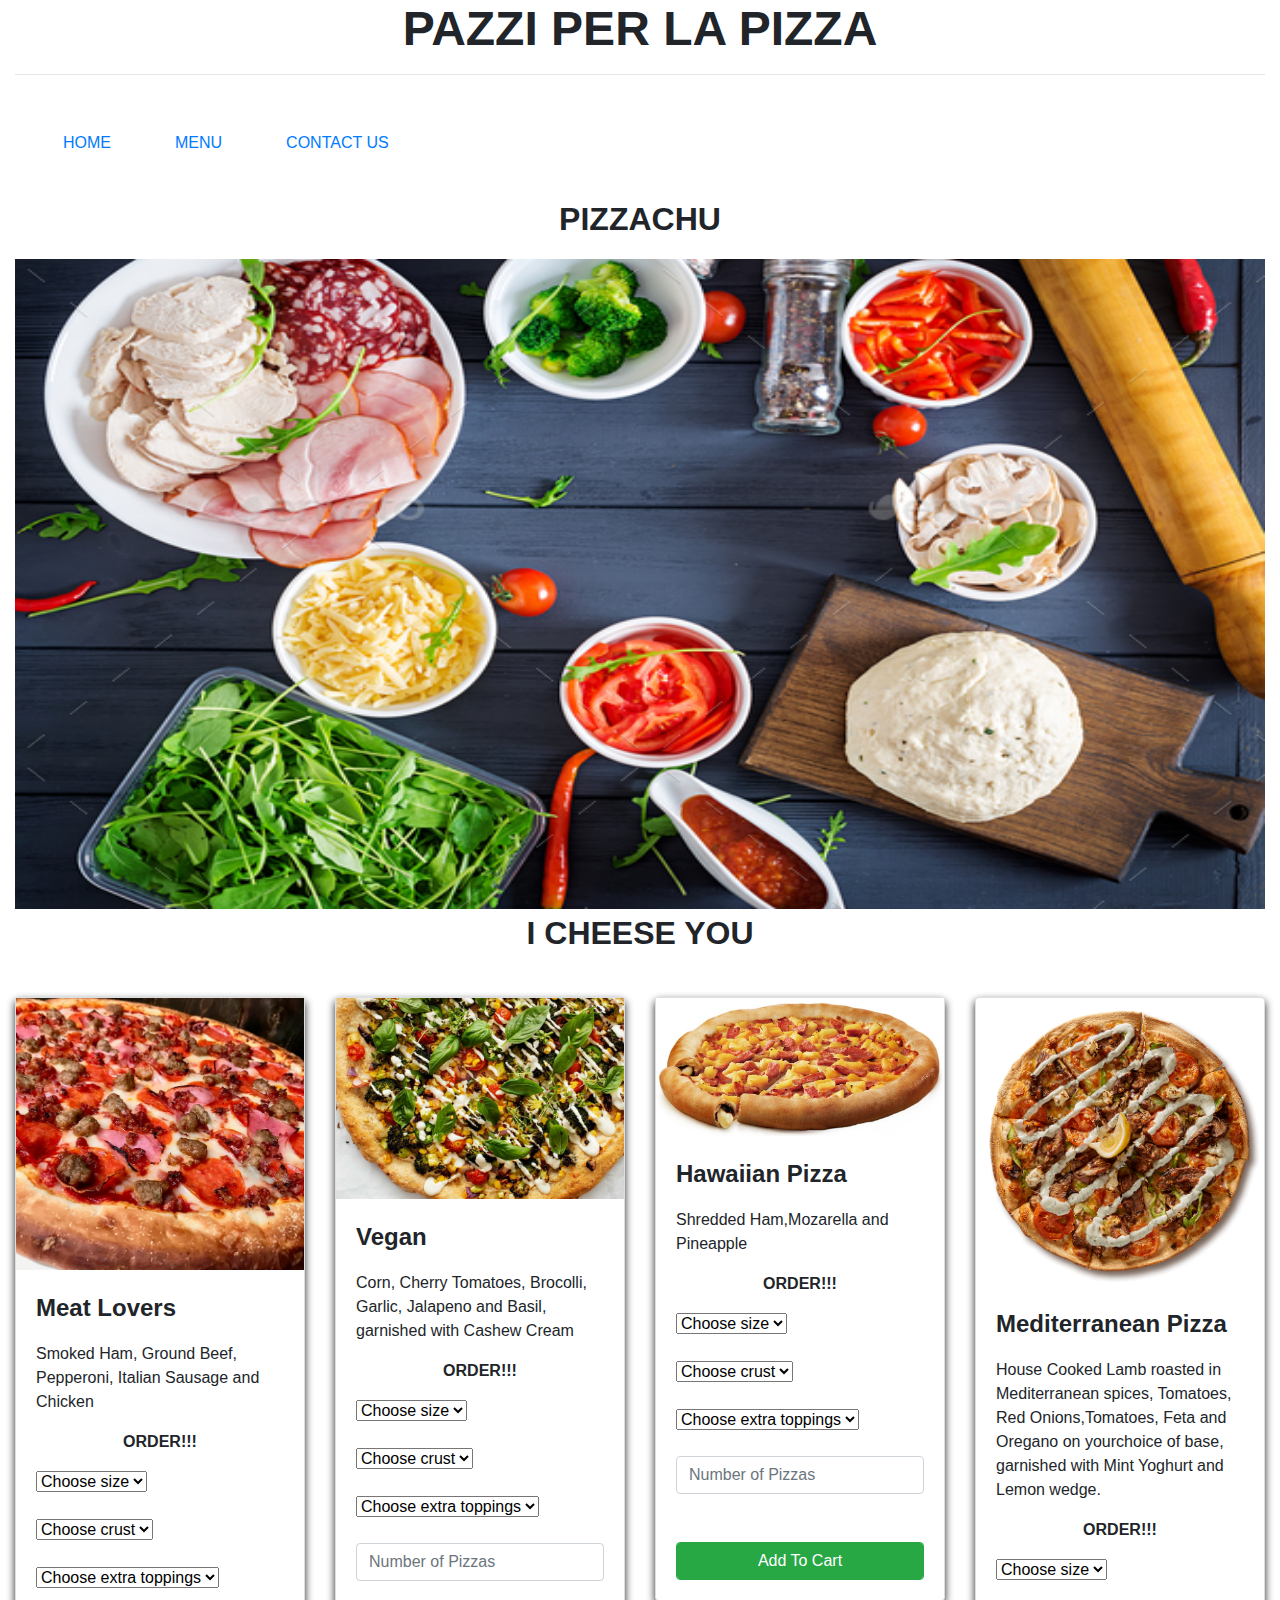
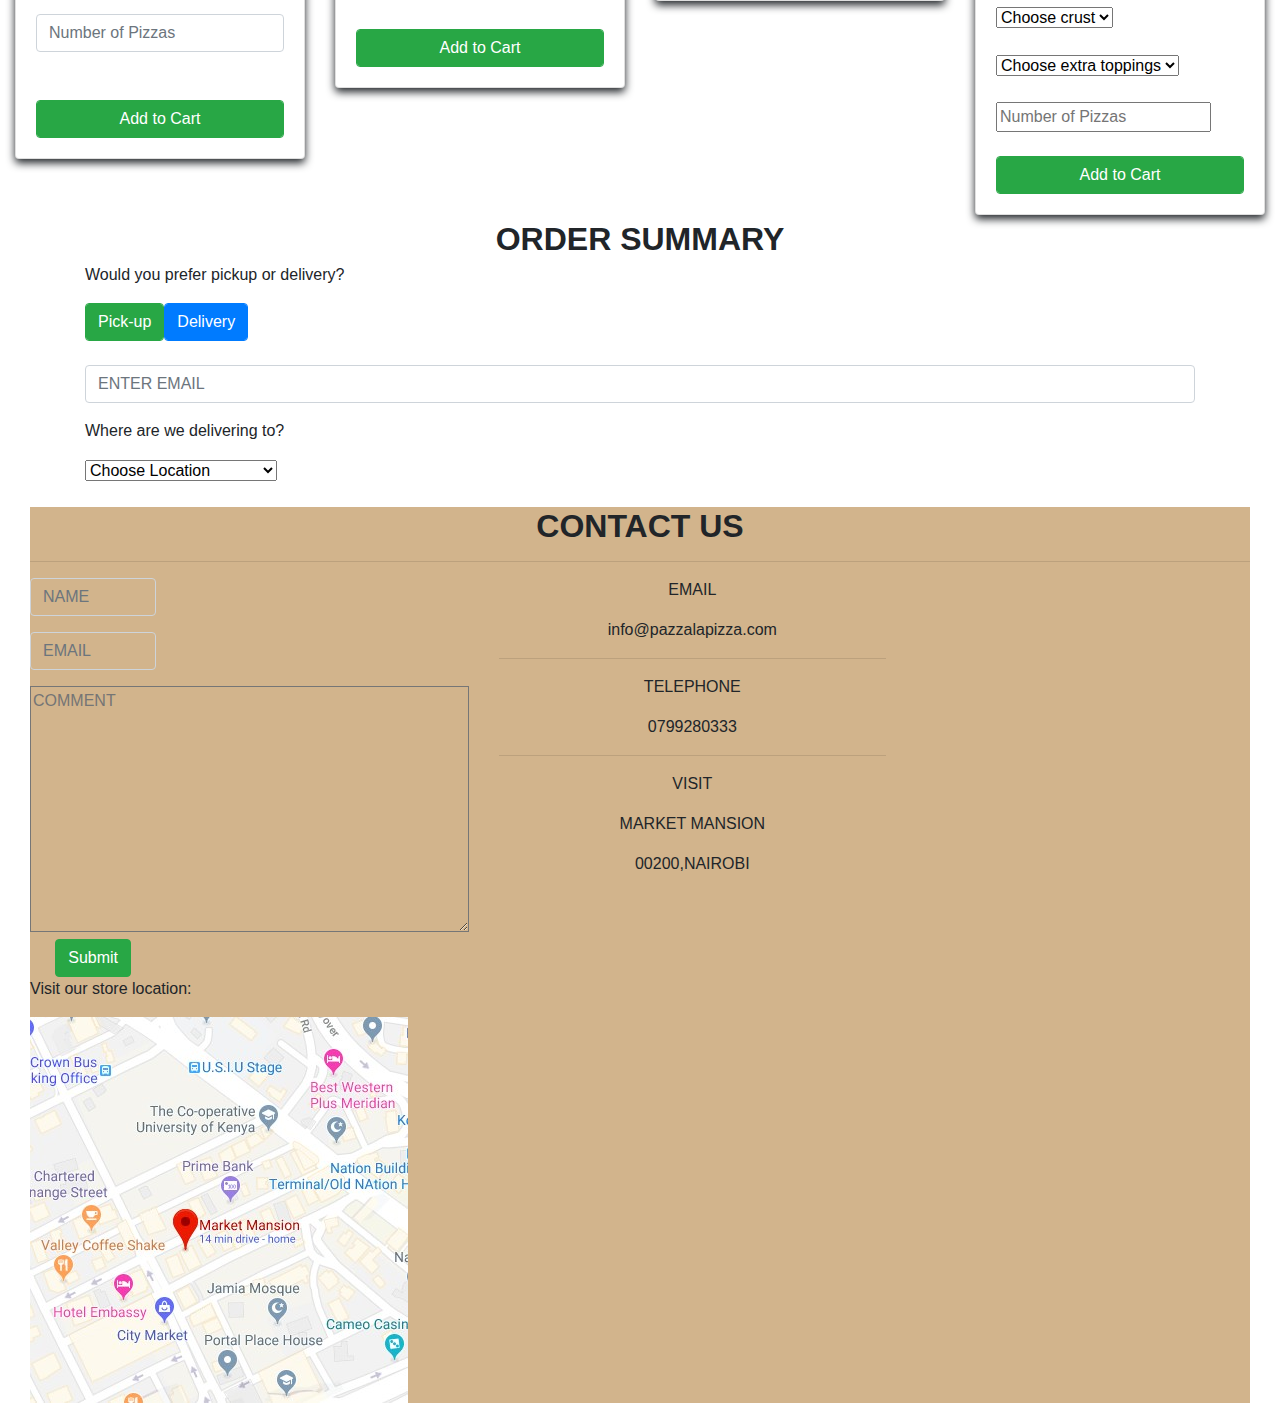
==== commit 205a9af8: "make js changes" ====
--- a/index.html
+++ b/index.html
@@ -12,7 +12,8 @@
 
 <body>
     <div class="container-fluid">
-        <h1><b>PAZZI PER LA PIZZA</b></h1><hr>
+        <h1><b>PAZZI PER LA PIZZA</b></h1>
+        <hr>
         <div class="navbar">
             <ul>
                 <li><a href="#home">HOME</a></li>
@@ -22,7 +23,7 @@
         </div>
         <p class="piz"><strong>PIZZACHU</strong></p>
         <img src="images/pizza.jpg" id="img1" alt="Pizza making">
-        <p class="piz" ><strong>I CHEESE YOU</strong></p>
+        <p class="piz"><strong>I CHEESE YOU</strong></p>
     </div><br>
 
     <div class="container-fluid">
@@ -35,81 +36,62 @@
                             <p style="font-size: 1.5rem;"><strong>Meat Lovers</strong></p>
                             <p>Smoked Ham, Ground Beef, Pepperoni, Italian Sausage and Chicken</p>
                             <p class="order"><b>ORDER!!!</b></p>
-                            <form>
+                            <form id="meat">
                                 <select class="size" class="form-control" placeholder="choose size">
                                     <option value="">Choose size</option>
                                     <option value="small">Small</option>
                                     <option value="medium">Medium</option>
                                     <option value="large">Large</option>
-                                </select>
-                            </form> <br>
-                            <form>
-                                <select class="crust" class="form-control" placeholder="Choose crust">
-                                    <option value="">Choose crust</option>
-                                    <option value="crispy">Crispy</option>
-                                    <option value="gluten free">Gluten free</option>
-                                    <option value="stuffed">Stuffed</option>
-                                </select>
-                            </form> <br>
-                            <form>
+                                </select><br><br>
+                                <select class="crust" class="form-control" placeholder="Choose crust">
+                                    <option value="">Choose crust</option>
+                                    <option value="crispy">Crispy</option>
+                                    <option value="gluten free">Gluten free</option>
+                                    <option value="stuffed">Stuffed</option>
+                                </select><br><br>
+                                <select class="toppings" class="form-control" placeholder="Extra toppings">
+                                        <option value="">Choose extra toppings</option>
+                                    <option value="cheese">Extra cheese</option>
+                                    <option value="bacon">Bacon</option>
+                                    <option value="pepper">pepper</option>
+                                </select><br><br>
+                                <input type="number" id="number" class="form-control" placeholder="Number of Pizzas"><br><br>
+                                <button type="submit" style="text-align: center;" id="btn-addtocart-ml"
+                                    class="btn-success form-control">Add to Cart</button>
+                            </form>
+                        </div>
+                    </div>
+                </div>
+                <div class="col-md-3 col-lg-3 mx-auto">
+                    <div class="card">
+                        <img src="images/pizza2.jpg" alt="Vegan pizza" class="mx-auto w-100">
+                        <div class="card-body">
+                            <p style="font-size: 1.5rem;"><strong>Vegan</strong></p>
+                            <p>Corn, Cherry Tomatoes, Brocolli, Garlic, Jalapeno and Basil, garnished with Cashew Cream
+                            </p>
+                            <p class="order"><b>ORDER!!!</b></p>
+                            <form id="vegan">
+                                <select class="size" class="form-control" placeholder="choose size">
+                                    <option value="">Choose size</option>
+                                    <option value="small">Small</option>
+                                    <option value="medium">Medium</option>
+                                    <option value="large">Large</option>
+                                </select><br><br>
+                                <select class="crust" class="form-control" placeholder="Choose crust">
+                                    <option value="">Choose crust</option>
+                                    <option value="crispy">Crispy</option>
+                                    <option value="gluten free">Gluten free</option>
+                                    <option value="stuffed">Stuffed</option>
+                                </select><br><br>
                                 <select class="toppings" class="form-control" placeholder="Extra toppings">
                                     <option value="">Choose extra toppings</option>
                                     <option value="">Extra cheese</option>
                                     <option value="Bacon">Bacon</option>
                                     <option value="pepper">pepper</option>
-                                </select>
-                            </form><br>
-                            <form>
-                                <input type="number" class="form-control" placeholder="Number of Pizzas">
-
-                            </form>
-                            <br>
-                            <form>
-                                <label style="text-align: center;" id="btn-addtocart-ml"
-                                    class="btn-success form-control">Add to Cart</label>
-                            </form>
-                        </div>
-                    </div>
-                </div>
-                <div class="col-md-3 col-lg-3 mx-auto">
-                    <div class="card">
-                        <img src="images/pizza2.jpg" alt="Vegan pizza" class="mx-auto w-100">
-                        <div class="card-body">
-                            <p style="font-size: 1.5rem;"><strong>Vegan</strong></p>
-                            <p>Corn, Cherry Tomatoes, Brocolli, Garlic, Jalapeno and Basil, garnished with Cashew Cream
-                            </p>
-                            <p class="order"><b>ORDER!!!</b></p>
-                            <form>
-                                <select class="size" class="form-control" placeholder="choose size">
-                                    <option value="">Choose size</option>
-                                    <option value="small">Small</option>
-                                    <option value="medium">Medium</option>
-                                    <option value="large">Large</option>
-                                </select>
-                            </form> <br>
-                            <form>
-                                <select class="crust" class="form-control" placeholder="Choose crust">
-                                    <option value="">Choose crust</option>
-                                    <option value="crispy">Crispy</option>
-                                    <option value="gluten free">Gluten free</option>
-                                    <option value="stuffed">Stuffed</option>
-                                </select>
-                            </form> <br>
-                            <form>
-                                <select class="toppings" class="form-control" placeholder="Extra toppings">
-                                    <option value="">Choose extra toppings</option>
-                                    <option value="">Extra cheese</option>
-                                    <option value="Bacon">Bacon</option>
-                                    <option value="pepper">pepper</option>
-                                </select>
-                            </form><br>
-                            <form>
-                                <input type="number" class="form-control" placeholder="Number of Pizzas">
-
-                            </form> <br>
-                            <form>
-                                <label style="text-align: center;" id="btn-addtocart-vegan"
-                                    class="btn-success form-control">Add to Cart</label>
+                                </select><br><br>
+                                <input type="number" class="form-control" placeholder="Number of Pizzas"><br><br>
+                                <button type="submit" style="text-align: center;" id="btn-addtocart-vegan"
+                                    class="btn-success form-control">Add to Cart</button>
                             </form>
                         </div>
                     </div>
@@ -121,37 +103,28 @@
                             <p style="font-size: 1.5rem;"><strong>Hawaiian Pizza</strong></p>
                             <p>Shredded Ham,Mozarella and Pineapple</p>
                             <p class="order"><b>ORDER!!!</b></p>
-                            <form>
+                            <form id="hawaii">
                                 <select class="size" class="form-control" placeholder="choose size">
                                     <option value="size">Choose size</option>
                                     <option value="small">Small</option>
                                     <option value="medium">Medium</option>
                                     <option value="large">Large</option>
-                                </select>
-                            </form> <br>
-                            <form>
-                                <select class="crust" class="form-control" placeholder="Choose crust">
-                                    <option value="">Choose crust</option>
-                                    <option value="crispy">Crispy</option>
-                                    <option value="gluten free">Gluten free</option>
-                                    <option value="stuffed">Stuffed</option>
-                                </select>
-                            </form> <br>
-                            <form>
+                                </select><br><br>
+                                <select class="crust" class="form-control" placeholder="Choose crust">
+                                    <option value="">Choose crust</option>
+                                    <option value="crispy">Crispy</option>
+                                    <option value="gluten free">Gluten free</option>
+                                    <option value="stuffed">Stuffed</option>
+                                </select><br><br>
                                 <select class="toppings" class="form-control" placeholder="Extra toppings">
                                     <option value="">Choose extra toppings</option>
-                                    <option value="">Extra cheese</option>
-                                    <option value="Bacon">Bacon</option>
-                                    <option value="pepper">pepper</option>
-                                </select>
-                            </form><br>
-                            <form>
-                                <input type="number" class="form-control" placeholder="Number of Pizzas">
-
-                            </form><br>
-                            <form>
-                                <label style="text-align: center;" id="btn-addtocart-hawaii"
-                                    class="btn-success form-control">Add To Cart</label>
+                                    <option value="">Extra cheese@60</option>
+                                    <option value="Bacon">Bacon@50</option>
+                                    <option value="pepper">pepper@40</option>
+                                </select><br><br>
+                                <input type="number" class="form-control" placeholder="Number of Pizzas"><br><br>
+                                <button type="submit" style="text-align: center;" id="btn-addtocart-hawaii"
+                                    class="btn-success form-control">Add To Cart</button>
                             </form>
                         </div>
                     </div>
@@ -164,38 +137,29 @@
                             <p>House Cooked Lamb roasted in Mediterranean spices, Tomatoes, Red Onions,Tomatoes, Feta
                                 and Oregano on yourchoice of base, garnished with Mint Yoghurt and Lemon wedge.</p>
                             <p class="order"><b>ORDER!!!</b></p>
-                            <form>
+                            <form id="ml">
                                 <select class="size" class="form-control" placeholder="choose size">
                                     <option value="">Choose size</option>
                                     <option value="small">Small</option>
                                     <option value="medium">Medium</option>
                                     <option value="large">Large</option>
-                                </select>
-                            </form>
-                            <br>
-                            <form>
-                                <select class="crust" class="form-control" placeholder="Choose crust">
-                                    <option value="">Choose crust</option>
-                                    <option value="crispy">Crispy</option>
-                                    <option value="gluten free">Gluten free</option>
-                                    <option value="stuffed">Stuffed</option>
-                                </select>
-                            </form>
-                            <br>
-                            <form>
+                                </select><br><br>
+                                <select class="crust" class="form-control" placeholder="Choose crust">
+                                    <option value="">Choose crust</option>
+                                    <option value="crispy">Crispy</option>
+                                    <option value="gluten free">Gluten free</option>
+                                    <option value="stuffed">Stuffed</option>
+                                </select><br><br>
                                 <select class="toppings" class="form-control" placeholder="Extra toppings">
                                     <option value="">Choose extra toppings</option>
-                                    <option value="">Extra cheese</option>
-                                    <option value="Bacon">Bacon</option>
-                                    <option value="pepper">pepper</option>
-                                </select>
-                            </form><br>
-                            <form>
-                                <input class="input" type="number" class="form-control" placeholder="Number of Pizzas">
-                            </form> <br>
-                            <form>
-                                <label style="text-align: center;" id="btn-addtocart-md"
-                                    class="btn-success form-control">Add to Cart</label>
+                                    <option value="">Extra cheese@60</option>
+                                    <option value="Bacon">Bacon @50</option>
+                                    <option value="pepper">pepper@40</option>
+                                </select><br><br>
+                                <input class="input" type="number" class="form-control"
+                                    placeholder="Number of Pizzas"><br><br>
+                                <button type="submit" style="text-align: center;" id="btn-addtocart-md"
+                                    class="btn-success form-control">Add to Cart</button>
                             </form>
                         </div>
                     </div>
@@ -204,63 +168,69 @@
         </div>
         <div class="container">
             <div id="checkout">
+                <span id="check"></span>
                 <div id="Order">ORDER SUMMARY</div>
-                    <p >Would you prefer pickup or delivery?</p>
-                    <div id="pick">
-                            <div class="btn-group" data-toggle="buttons">
-                    <label type="radio" name="rd1" class="btn-success form-control">Pick-up</label><br>
-                    <label type="radio" name="rd2" class="btn-primary form-control">Delivery </label>
-                </div>
+                <p>Would you prefer pickup or delivery?</p>
+                <div id="pick">
+                    <div class="btn-group" data-toggle="buttons">
+                        <button type="radio" name="rd1" class="btn-success form-control">Pick-up</button><br>
+                        <button type="radio" name="rd2" class="btn-primary form-control">Delivery</button>
+                    </div><br><br>
+                    <div class="form-group">
+                        <input type="text" class="form-control" id="Email" placeholder="ENTER EMAIL">
+                    </div>
                     <p>Where are we delivering to?</p>
                     <form>
                         <select class="form-control-sm-3" placeholder="Choose Location">
                             <option value="location">Choose Location</option>
-                            <option value="location">Spring Valley</option>
-                            <option value="location">Prestige</option>
-                            <option value="location">Other</option>
+                            <option value="location">Spring Valley @ksh 150</option>
+                            <option value="location">Prestige @ksh 100</option>
+                            <option value="location">Other @ksh 200</option>
                         </select>
                     </form>
                 </div>
             </div>
-            </div><br>
-            <div class="container-fluid">
-                <div id="contact">
-                    <h3><strong>CONTACT US</strong></h3>
-                    <hr>
-                    <div class="row">
-                        <div class="contact">
-                            <div class="col-md-4">
-                                <div class="form-group">
-                                    <input style="background-color: transparent;" type="text" class="form-control" id="Name" placeholder="NAME">
-                                </div>
-                                <div class="form-group">
-                                    <input  style="background-color: transparent;" type="text" class="form-control" id="Email" placeholder="EMAIL">
-                                </div>
-                                <textarea  style="background-color: transparent;" name="message" id="message" cols="45" rows="10"
-                                    placeholder="COMMENT"></textarea><br>
-                                <input type="submit" class="btn btn-success"></button>
-                                </form>
+        </div><br>
+        <div class="container-fluid">
+            <div id="contact">
+                <h3><strong>CONTACT US</strong></h3>
+                <hr>
+                <div class="row">
+                    <div class="contact">
+                        <div class="col-md-4">
+                            <div class="form-group">
+                                <input style="background-color: transparent;" type="text" class="form-control" id="Name"
+                                    placeholder="NAME">
                             </div>
-                        </div>
-                        <div style="text-align: center;" class="col-md-4">
-                            <p>EMAIL</p>
-                            <p>info@pazzalapizza.com</p>
-                            <hr>
-                            <p>TELEPHONE</p>
-                            <p>0799280333</p>
-                            <hr>
-                            <p>VISIT</p>
-                            <p>MARKET MANSION</p>
-                            <P>00200,NAIROBI</P>
-                        </div>
-                        <div class="col-md-4">
-                            <p>Visit our store location:</p>
-                            <img src="images/visit.jpg" alt="Visit store Location at Market Mansion">
-                        </div>
+                            <div class="form-group">
+                                <input style="background-color: transparent;" type="text" class="form-control"
+                                    id="Email" placeholder="EMAIL">
+                            </div>
+                            <textarea style="background-color: transparent;" name="message" id="message" cols="45"
+                                rows="10" placeholder="COMMENT"></textarea><br>
+                            <input type="submit" class="btn btn-success"></button>
+                            </form>
+                        </div>
+                    </div>
+                    <div style="text-align: center;" class="col-md-4">
+                        <p>EMAIL</p>
+                        <p>info@pazzalapizza.com</p>
+                        <hr>
+                        <p>TELEPHONE</p>
+                        <p>0799280333</p>
+                        <hr>
+                        <p>VISIT</p>
+                        <p>MARKET MANSION</p>
+                        <P>00200,NAIROBI</P>
+                    </div>
+                    <div class="col-md-4">
+                        <p>Visit our store location:</p>
+                        <img src="images/visit.jpg" alt="Visit store Location at Market Mansion">
                     </div>
                 </div>
             </div>
-       
+        </div>
+
     </div>
     <script src="js/jquery-3.4.1.js"></script>
     <script src="js/scripts.js"></script>
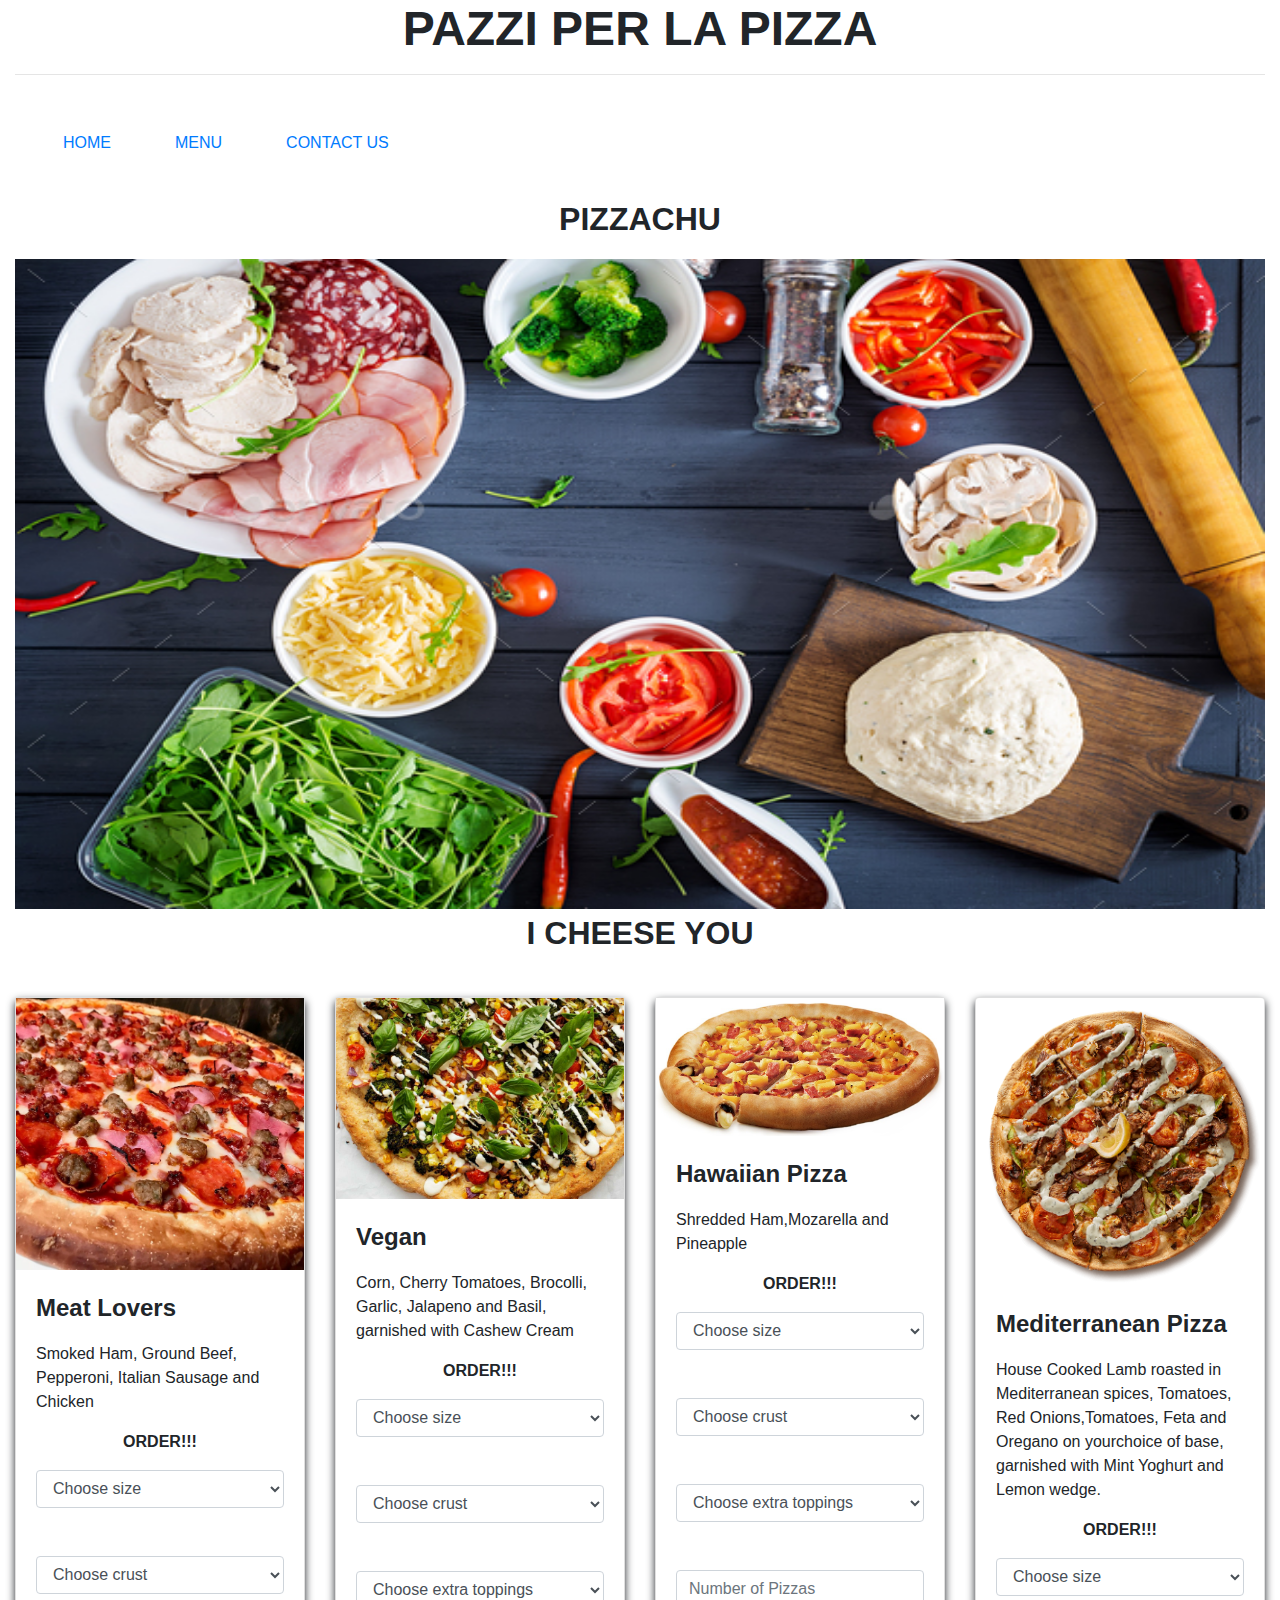
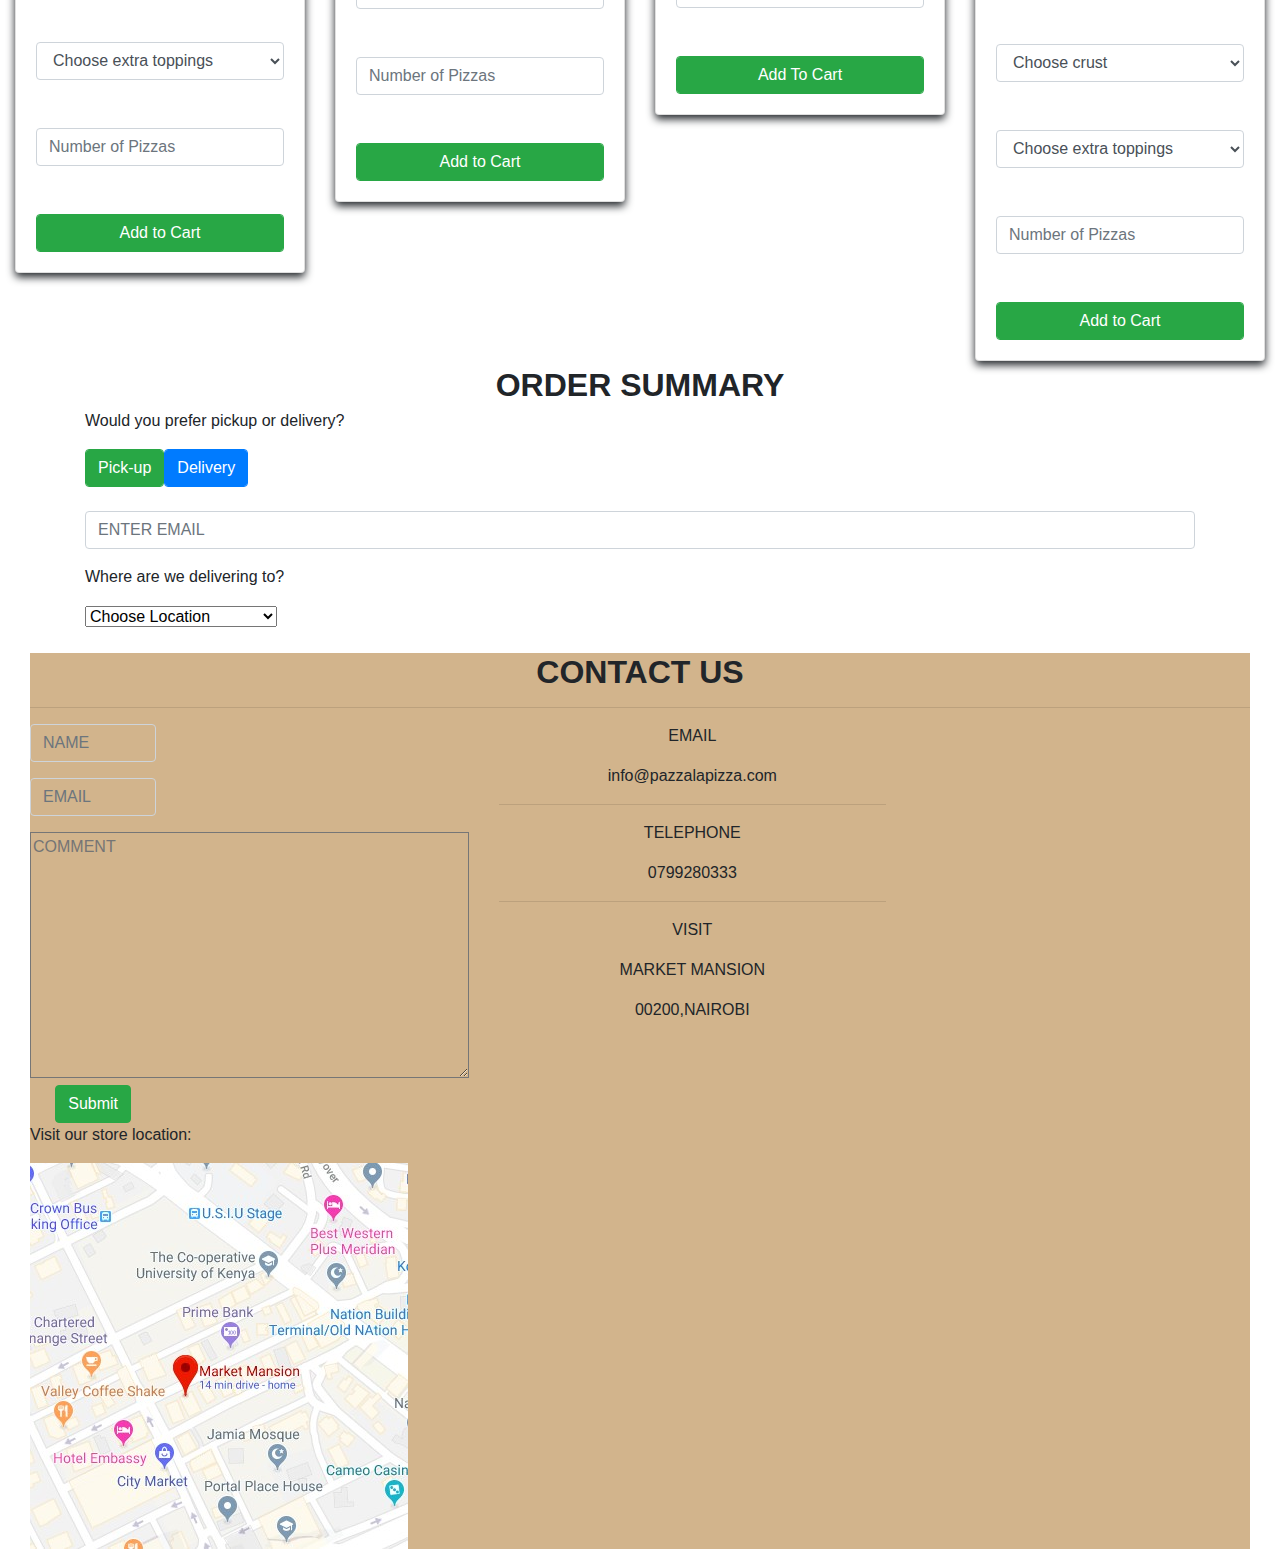
==== commit fe00af2d: "rewrite js" ====
--- a/index.html
+++ b/index.html
@@ -37,23 +37,23 @@
                             <p>Smoked Ham, Ground Beef, Pepperoni, Italian Sausage and Chicken</p>
                             <p class="order"><b>ORDER!!!</b></p>
                             <form id="meat">
-                                <select class="size" class="form-control" placeholder="choose size">
-                                    <option value="">Choose size</option>
-                                    <option value="small">Small</option>
-                                    <option value="medium">Medium</option>
-                                    <option value="large">Large</option>
-                                </select><br><br>
-                                <select class="crust" class="form-control" placeholder="Choose crust">
-                                    <option value="">Choose crust</option>
-                                    <option value="crispy">Crispy</option>
-                                    <option value="gluten free">Gluten free</option>
-                                    <option value="stuffed">Stuffed</option>
-                                </select><br><br>
-                                <select class="toppings" class="form-control" placeholder="Extra toppings">
-                                        <option value="">Choose extra toppings</option>
-                                    <option value="cheese">Extra cheese</option>
-                                    <option value="bacon">Bacon</option>
-                                    <option value="pepper">pepper</option>
+                                <select id="size" class="form-control" placeholder="choose size" required>
+                                    <option value="">Choose size</option>
+                                    <option value="500">Small</option>
+                                    <option value="750">Medium</option>
+                                    <option value="1000">Large</option>
+                                </select><br><br>
+                                <select id="crust" class="form-control" placeholder="Choose crust" required>
+                                    <option value="">Choose crust</option>
+                                    <option value="80">Crispy</option>
+                                    <option value="120">Gluten free</option>
+                                    <option value="100">Stuffed</option>
+                                </select><br><br>
+                                <select id="toppings" class="form-control" placeholder="Extra toppings" required>
+                                    <option value="">Choose extra toppings</option>
+                                    <option value="60">Extra cheese</option>
+                                    <option value="40">Bacon </option>
+                                    <option value="50">pepper</option>
                                 </select><br><br>
                                 <input type="number" id="number" class="form-control" placeholder="Number of Pizzas"><br><br>
                                 <button type="submit" style="text-align: center;" id="btn-addtocart-ml"
@@ -71,25 +71,25 @@
                             </p>
                             <p class="order"><b>ORDER!!!</b></p>
                             <form id="vegan">
-                                <select class="size" class="form-control" placeholder="choose size">
-                                    <option value="">Choose size</option>
-                                    <option value="small">Small</option>
-                                    <option value="medium">Medium</option>
-                                    <option value="large">Large</option>
-                                </select><br><br>
-                                <select class="crust" class="form-control" placeholder="Choose crust">
-                                    <option value="">Choose crust</option>
-                                    <option value="crispy">Crispy</option>
-                                    <option value="gluten free">Gluten free</option>
-                                    <option value="stuffed">Stuffed</option>
-                                </select><br><br>
-                                <select class="toppings" class="form-control" placeholder="Extra toppings">
-                                    <option value="">Choose extra toppings</option>
-                                    <option value="">Extra cheese</option>
-                                    <option value="Bacon">Bacon</option>
-                                    <option value="pepper">pepper</option>
-                                </select><br><br>
-                                <input type="number" class="form-control" placeholder="Number of Pizzas"><br><br>
+                                <select id="size1" class="form-control" placeholder="choose size" required>
+                                    <option value="">Choose size</option>
+                                    <option value="500">Small</option>
+                                    <option value="750">Medium</option>
+                                    <option value="1000">Large</option>
+                                </select><br><br>
+                                <select id="crust1" class="form-control" placeholder="Choose crust" required>
+                                    <option value="">Choose crust</option>
+                                    <option value="80">Crispy</option>
+                                    <option value="120">Gluten free</option>
+                                    <option value="100">Stuffed</option>
+                                </select><br><br>
+                                <select id="toppings1" class="form-control" placeholder="Extra toppings" required>
+                                    <option value="">Choose extra toppings</option>
+                                    <option value="60">Extra cheese</option>
+                                    <option value="40">Bacon </option>
+                                    <option value="50">pepper</option>
+                                </select><br><br>
+                                <input type="number" id="number1" class="form-control" placeholder="Number of Pizzas"><br><br>
                                 <button type="submit" style="text-align: center;" id="btn-addtocart-vegan"
                                     class="btn-success form-control">Add to Cart</button>
                             </form>
@@ -104,25 +104,25 @@
                             <p>Shredded Ham,Mozarella and Pineapple</p>
                             <p class="order"><b>ORDER!!!</b></p>
                             <form id="hawaii">
-                                <select class="size" class="form-control" placeholder="choose size">
-                                    <option value="size">Choose size</option>
-                                    <option value="small">Small</option>
-                                    <option value="medium">Medium</option>
-                                    <option value="large">Large</option>
-                                </select><br><br>
-                                <select class="crust" class="form-control" placeholder="Choose crust">
-                                    <option value="">Choose crust</option>
-                                    <option value="crispy">Crispy</option>
-                                    <option value="gluten free">Gluten free</option>
-                                    <option value="stuffed">Stuffed</option>
-                                </select><br><br>
-                                <select class="toppings" class="form-control" placeholder="Extra toppings">
-                                    <option value="">Choose extra toppings</option>
-                                    <option value="">Extra cheese@60</option>
-                                    <option value="Bacon">Bacon@50</option>
-                                    <option value="pepper">pepper@40</option>
-                                </select><br><br>
-                                <input type="number" class="form-control" placeholder="Number of Pizzas"><br><br>
+                                <select id="size2" class="form-control" placeholder="choose size" required>
+                                    <option value="">Choose size</option>
+                                    <option value="500">Small</option>
+                                    <option value="750">Medium</option>
+                                    <option value="1000">Large</option>
+                                </select><br><br>
+                                <select id="crust2" class="form-control" placeholder="Choose crust" required>
+                                    <option value="">Choose crust</option>
+                                    <option value="80">Crispy</option>
+                                    <option value="120">Gluten free</option>
+                                    <option value="100">Stuffed</option>
+                                </select><br><br>
+                                <select id="toppings2" class="form-control" placeholder="Extra toppings" required>
+                                    <option value="">Choose extra toppings</option>
+                                    <option value="60">Extra cheese</option>
+                                    <option value="40">Bacon </option>
+                                    <option value="50">pepper</option>
+                                </select><br><br>
+                                <input type="number" id="number2" class="form-control" placeholder="Number of Pizzas"><br><br>
                                 <button type="submit" style="text-align: center;" id="btn-addtocart-hawaii"
                                     class="btn-success form-control">Add To Cart</button>
                             </form>
@@ -138,25 +138,25 @@
                                 and Oregano on yourchoice of base, garnished with Mint Yoghurt and Lemon wedge.</p>
                             <p class="order"><b>ORDER!!!</b></p>
                             <form id="ml">
-                                <select class="size" class="form-control" placeholder="choose size">
-                                    <option value="">Choose size</option>
-                                    <option value="small">Small</option>
-                                    <option value="medium">Medium</option>
-                                    <option value="large">Large</option>
-                                </select><br><br>
-                                <select class="crust" class="form-control" placeholder="Choose crust">
-                                    <option value="">Choose crust</option>
-                                    <option value="crispy">Crispy</option>
-                                    <option value="gluten free">Gluten free</option>
-                                    <option value="stuffed">Stuffed</option>
-                                </select><br><br>
-                                <select class="toppings" class="form-control" placeholder="Extra toppings">
-                                    <option value="">Choose extra toppings</option>
-                                    <option value="">Extra cheese@60</option>
-                                    <option value="Bacon">Bacon @50</option>
-                                    <option value="pepper">pepper@40</option>
-                                </select><br><br>
-                                <input class="input" type="number" class="form-control"
+                                <select id="size3" class="form-control" placeholder="choose size" required>
+                                    <option value="">Choose size</option>
+                                    <option value="500">Small</option>
+                                    <option value="750">Medium</option>
+                                    <option value="1000">Large</option>
+                                </select><br><br>
+                                <select id="crust3" class="form-control" placeholder="Choose crust" required>
+                                    <option value="">Choose crust</option>
+                                    <option value="80">Crispy</option>
+                                    <option value="120">Gluten free</option>
+                                    <option value="100">Stuffed</option>
+                                </select><br><br>
+                                <select id="toppings3" class="form-control" placeholder="Extra toppings"required>
+                                    <option value="">Choose extra toppings</option>
+                                    <option value="60">Extra cheese</option>
+                                    <option value="40">Bacon </option>
+                                    <option value="50">pepper</option>
+                                </select><br><br>
+                                <input id="number3" type="number" class="form-control"
                                     placeholder="Number of Pizzas"><br><br>
                                 <button type="submit" style="text-align: center;" id="btn-addtocart-md"
                                     class="btn-success form-control">Add to Cart</button>
@@ -168,8 +168,8 @@
         </div>
         <div class="container">
             <div id="checkout">
+                <div id="Order">ORDER SUMMARY</div>
                 <span id="check"></span>
-                <div id="Order">ORDER SUMMARY</div>
                 <p>Would you prefer pickup or delivery?</p>
                 <div id="pick">
                     <div class="btn-group" data-toggle="buttons">
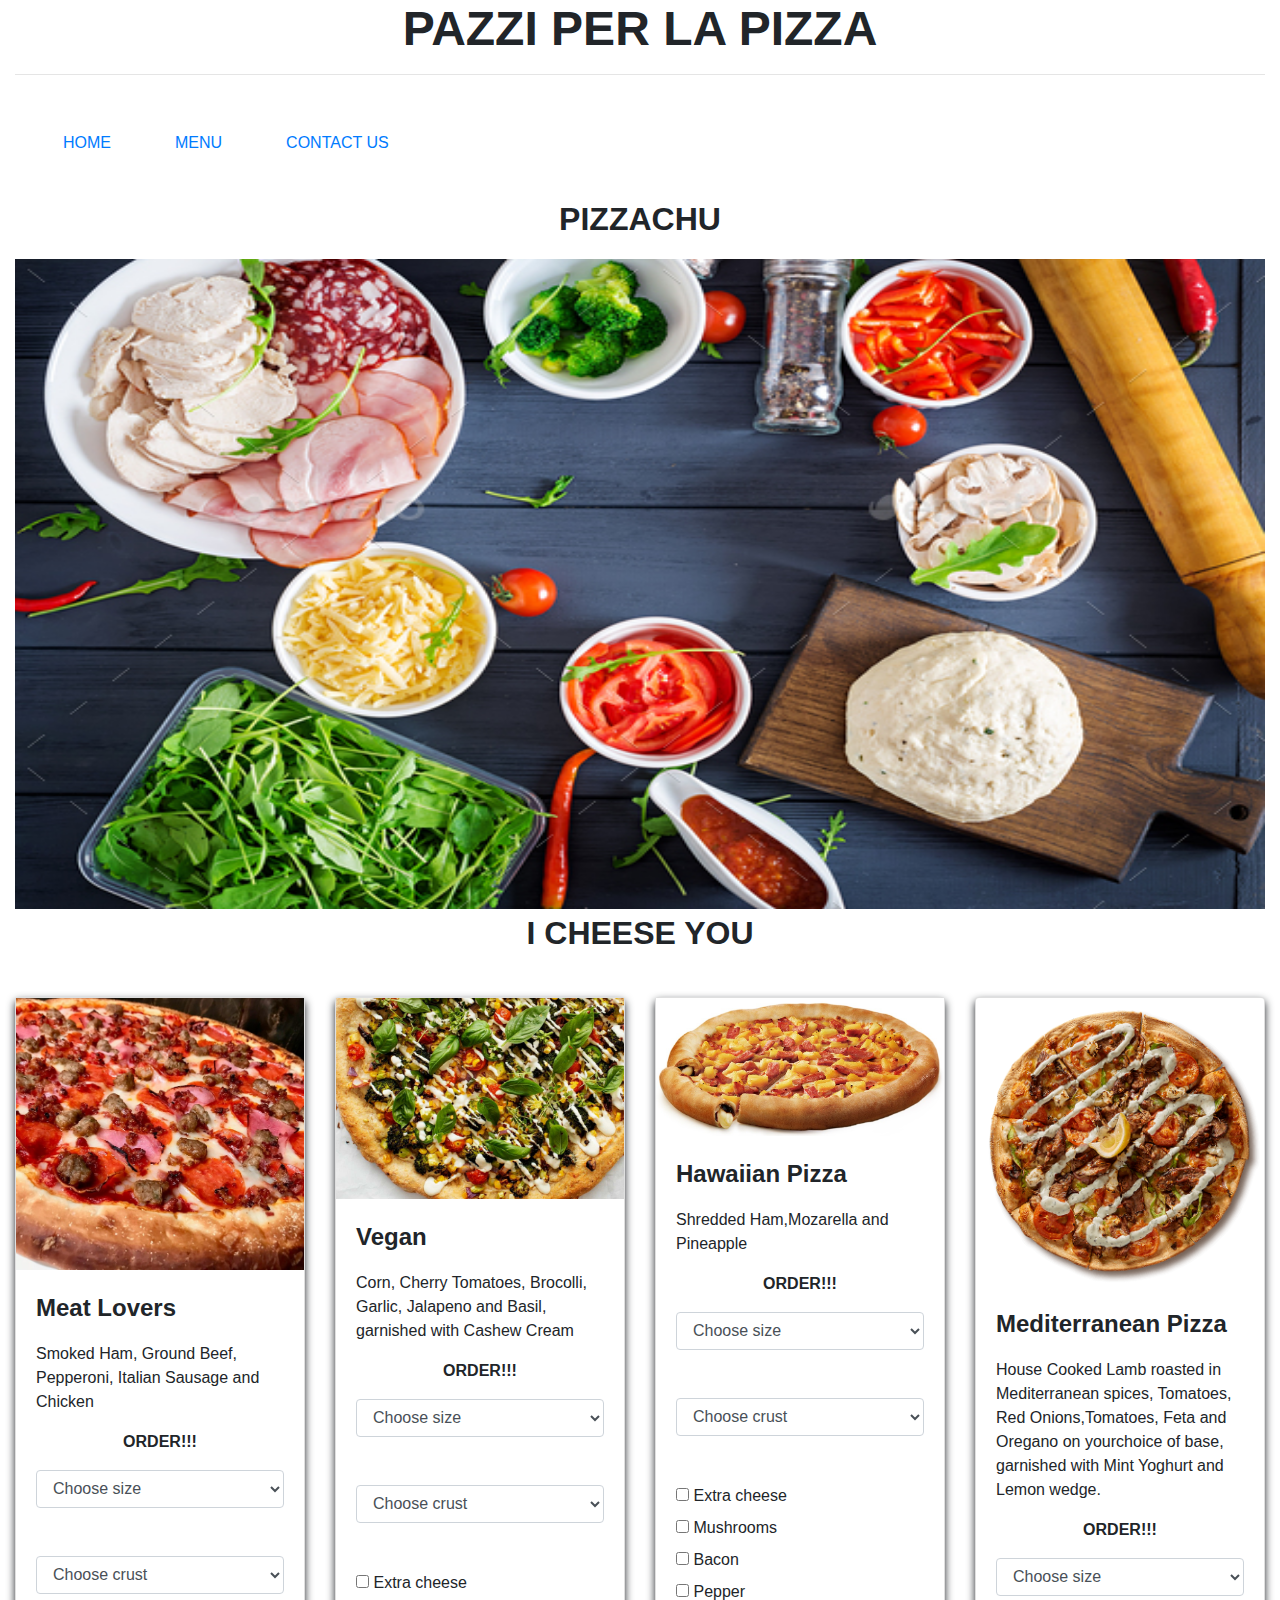
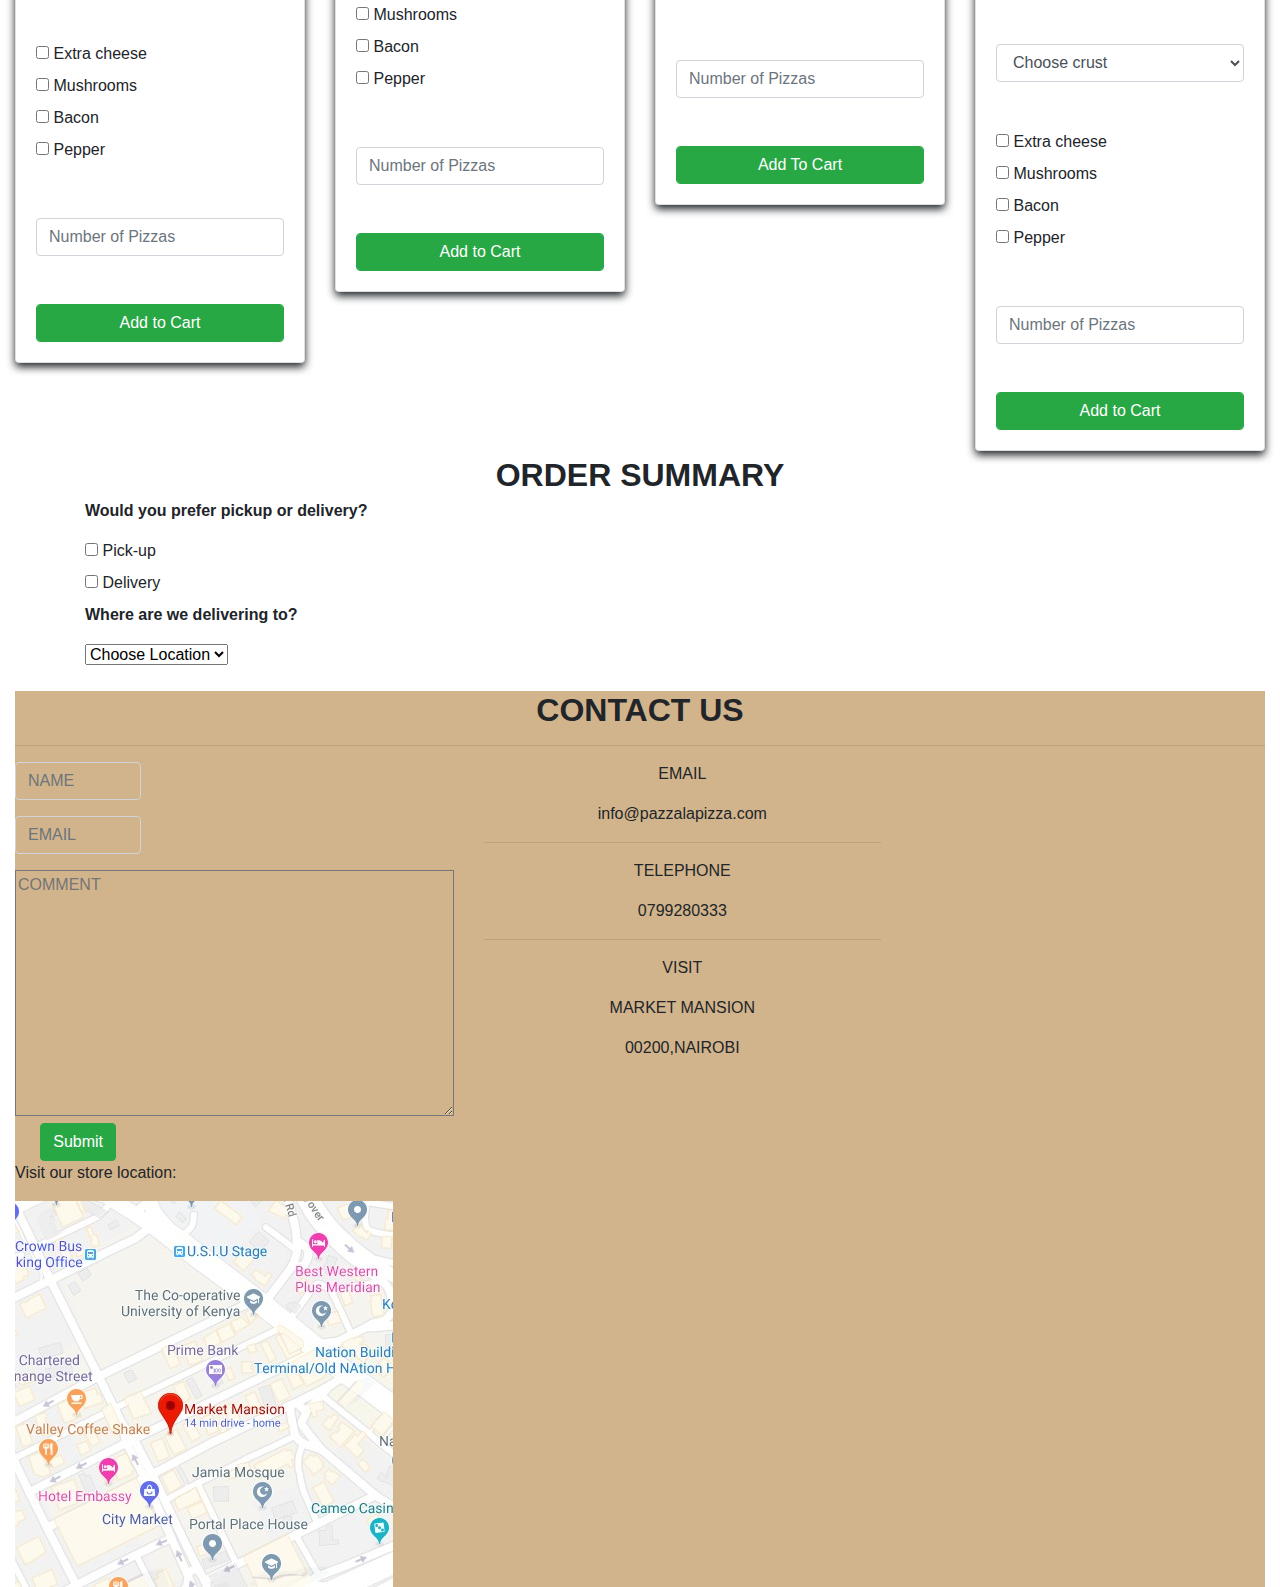
==== commit 1ae64b07: "add checkboxes to index" ====
--- a/index.html
+++ b/index.html
@@ -49,13 +49,26 @@
                                     <option value="120">Gluten free</option>
                                     <option value="100">Stuffed</option>
                                 </select><br><br>
-                                <select id="toppings" class="form-control" placeholder="Extra toppings" required>
-                                    <option value="">Choose extra toppings</option>
-                                    <option value="60">Extra cheese</option>
-                                    <option value="40">Bacon </option>
-                                    <option value="50">pepper</option>
-                                </select><br><br>
-                                <input type="number" id="number" class="form-control" placeholder="Number of Pizzas"><br><br>
+                                <div id="toppings">
+                                <div class="checkbox">
+                                    <input type="checkbox" value="60" name="toppings">
+                                        <label for="Extra Cheese">Extra cheese</label>
+                                    </div>
+                                    <div class="ccheckbox">
+                                        <input type="checkbox" value="70" name="toppings">
+                                        <label for="Mushrooms">Mushrooms</label>
+                                    </div>
+                                        <div class="checkbox">
+                                            <input type="checkbox" name="toppings" value="40">
+                                        <label for="bacon">Bacon </label>
+                                    </div>
+                                        <div class="checkbox">
+                                            <input type="checkbox" name="toppings" value="50">
+                                        <label for="pepper">Pepper</label>
+                                    </div>
+                                </div><br><br>
+                                <input type="number" id="number" class="form-control"
+                                    placeholder="Number of Pizzas"><br><br>
                                 <button type="submit" style="text-align: center;" id="btn-addtocart-ml"
                                     class="btn-success form-control">Add to Cart</button>
                             </form>
@@ -83,13 +96,26 @@
                                     <option value="120">Gluten free</option>
                                     <option value="100">Stuffed</option>
                                 </select><br><br>
-                                <select id="toppings1" class="form-control" placeholder="Extra toppings" required>
-                                    <option value="">Choose extra toppings</option>
-                                    <option value="60">Extra cheese</option>
-                                    <option value="40">Bacon </option>
-                                    <option value="50">pepper</option>
-                                </select><br><br>
-                                <input type="number" id="number1" class="form-control" placeholder="Number of Pizzas"><br><br>
+                                <div id="toppings1">
+                                <div class="checkbox">
+                                    <input type="checkbox"  value="60" name="toppings">
+                                        <label for="Extra Cheese">Extra cheese</label>
+                                    </div>
+                                    <div class="ccheckbox">
+                                        <input type="checkbox"  value="70" name="toppings">
+                                        <label for="Mushrooms">Mushrooms</label>
+                                    </div>
+                                        <div class="checkbox">
+                                            <input type="checkbox"  name="toppings" value="40">
+                                        <label for="bacon">Bacon </label>
+                                    </div>
+                                        <div class="checkbox">
+                                            <input type="checkbox" name="toppings" value="50">
+                                        <label for="pepper">Pepper</label>
+                                    </div>
+                                </div><br><br>
+                                <input type="number" id="number1" class="form-control"
+                                    placeholder="Number of Pizzas"><br><br>
                                 <button type="submit" style="text-align: center;" id="btn-addtocart-vegan"
                                     class="btn-success form-control">Add to Cart</button>
                             </form>
@@ -99,11 +125,12 @@
                 <div class="col-md-3 col-lg-3 mx-auto">
                     <div class="card">
                         <img src="images/pizza3.jpg" alt="Hawaiian pizza" class="mx-auto w-100">
-                        <div class="card-body">
-                            <p style="font-size: 1.5rem;"><strong>Hawaiian Pizza</strong></p>
-                            <p>Shredded Ham,Mozarella and Pineapple</p>
-                            <p class="order"><b>ORDER!!!</b></p>
-                            <form id="hawaii">
+                        <form id="hawaii">
+                            <div class="card-body">
+                                <p style="font-size: 1.5rem;"><strong id="name">Hawaiian Pizza</strong></p>
+                                <p>Shredded Ham,Mozarella and Pineapple</p>
+                                <p class="order"><b>ORDER!!!</b></p>
+
                                 <select id="size2" class="form-control" placeholder="choose size" required>
                                     <option value="">Choose size</option>
                                     <option value="500">Small</option>
@@ -116,17 +143,30 @@
                                     <option value="120">Gluten free</option>
                                     <option value="100">Stuffed</option>
                                 </select><br><br>
-                                <select id="toppings2" class="form-control" placeholder="Extra toppings" required>
-                                    <option value="">Choose extra toppings</option>
-                                    <option value="60">Extra cheese</option>
-                                    <option value="40">Bacon </option>
-                                    <option value="50">pepper</option>
-                                </select><br><br>
-                                <input type="number" id="number2" class="form-control" placeholder="Number of Pizzas"><br><br>
+                                <div id="toppings2">
+                                    <div class="checkbox" >
+                                        <input type="checkbox" value="60" name="toppings">
+                                            <label for="Extra Cheese">Extra cheese</label>
+                                        </div>
+                                        <div class="checkbox">
+                                            <input type="checkbox"  value="70" name="toppings">
+                                            <label for="Mushrooms">Mushrooms</label>
+                                        </div>
+                                            <div class="checkbox">
+                                                <input type="checkbox"  name="toppings" value="40">
+                                            <label for="bacon">Bacon </label>
+                                        </div>
+                                            <div class="checkbox">
+                                                <input type="checkbox" name="toppings" value="50">
+                                            <label for="pepper">Pepper</label>
+                                        </div>
+                                    </div><br><br>
+                                <input type="number" id="number2" class="form-control"
+                                    placeholder="Number of Pizzas"><br><br>
                                 <button type="submit" style="text-align: center;" id="btn-addtocart-hawaii"
                                     class="btn-success form-control">Add To Cart</button>
-                            </form>
-                        </div>
+                            </div>
+                        </form>
                     </div>
                 </div>
                 <div class="col-md-3 col-lg-3 mx-auto">
@@ -150,12 +190,24 @@
                                     <option value="120">Gluten free</option>
                                     <option value="100">Stuffed</option>
                                 </select><br><br>
-                                <select id="toppings3" class="form-control" placeholder="Extra toppings"required>
-                                    <option value="">Choose extra toppings</option>
-                                    <option value="60">Extra cheese</option>
-                                    <option value="40">Bacon </option>
-                                    <option value="50">pepper</option>
-                                </select><br><br>
+                                <div id="toppings3">
+                                <div class="checkbox">
+                                <input type="checkbox"  value="60" name="toppings">
+                                    <label for="Extra Cheese">Extra cheese</label>
+                                </div>
+                                <div class="ccheckbox">
+                                    <input type="checkbox" value="70" name="toppings">
+                                    <label for="Mushrooms">Mushrooms</label>
+                                </div>
+                                    <div class="checkbox">
+                                        <input type="checkbox" name="toppings" value="40">
+                                    <label for="bacon">Bacon </label>
+                                </div>
+                                    <div class="checkbox">
+                                        <input type="checkbox"  name="toppings" value="50">
+                                    <label for="pepper">Pepper</label>
+                                </div>
+                            </div><br><br>
                                 <input id="number3" type="number" class="form-control"
                                     placeholder="Number of Pizzas"><br><br>
                                 <button type="submit" style="text-align: center;" id="btn-addtocart-md"
@@ -170,22 +222,25 @@
             <div id="checkout">
                 <div id="Order">ORDER SUMMARY</div>
                 <span id="check"></span>
-                <p>Would you prefer pickup or delivery?</p>
+                <ul id="checkers"></ul>
+                <p style="font-weight: bolder;">Would you prefer pickup or delivery?</p>
                 <div id="pick">
-                    <div class="btn-group" data-toggle="buttons">
-                        <button type="radio" name="rd1" class="btn-success form-control">Pick-up</button><br>
-                        <button type="radio" name="rd2" class="btn-primary form-control">Delivery</button>
-                    </div><br><br>
-                    <div class="form-group">
-                        <input type="text" class="form-control" id="Email" placeholder="ENTER EMAIL">
-                    </div>
-                    <p>Where are we delivering to?</p>
+                    <div class="checkbox">
+                    <input type="checkbox" value="0" name="pick-up">
+                    <label for="pickup">Pick-up</label>
+                </div>
+                <div class="checkbox">
+                        <input type="checkbox" value="200" name="delivery">
+                        <label for="delivery">Delivery</label>
+                    </div>
+                    </div>
+                    <p style="font-weight: bold;">Where are we delivering to?</p>
                     <form>
                         <select class="form-control-sm-3" placeholder="Choose Location">
                             <option value="location">Choose Location</option>
-                            <option value="location">Spring Valley @ksh 150</option>
-                            <option value="location">Prestige @ksh 100</option>
-                            <option value="location">Other @ksh 200</option>
+                            <option value="location">Spring Valley </option>
+                            <option value="location">Prestige</option>
+                            <option value="location">Other</option>
                         </select>
                     </form>
                 </div>
